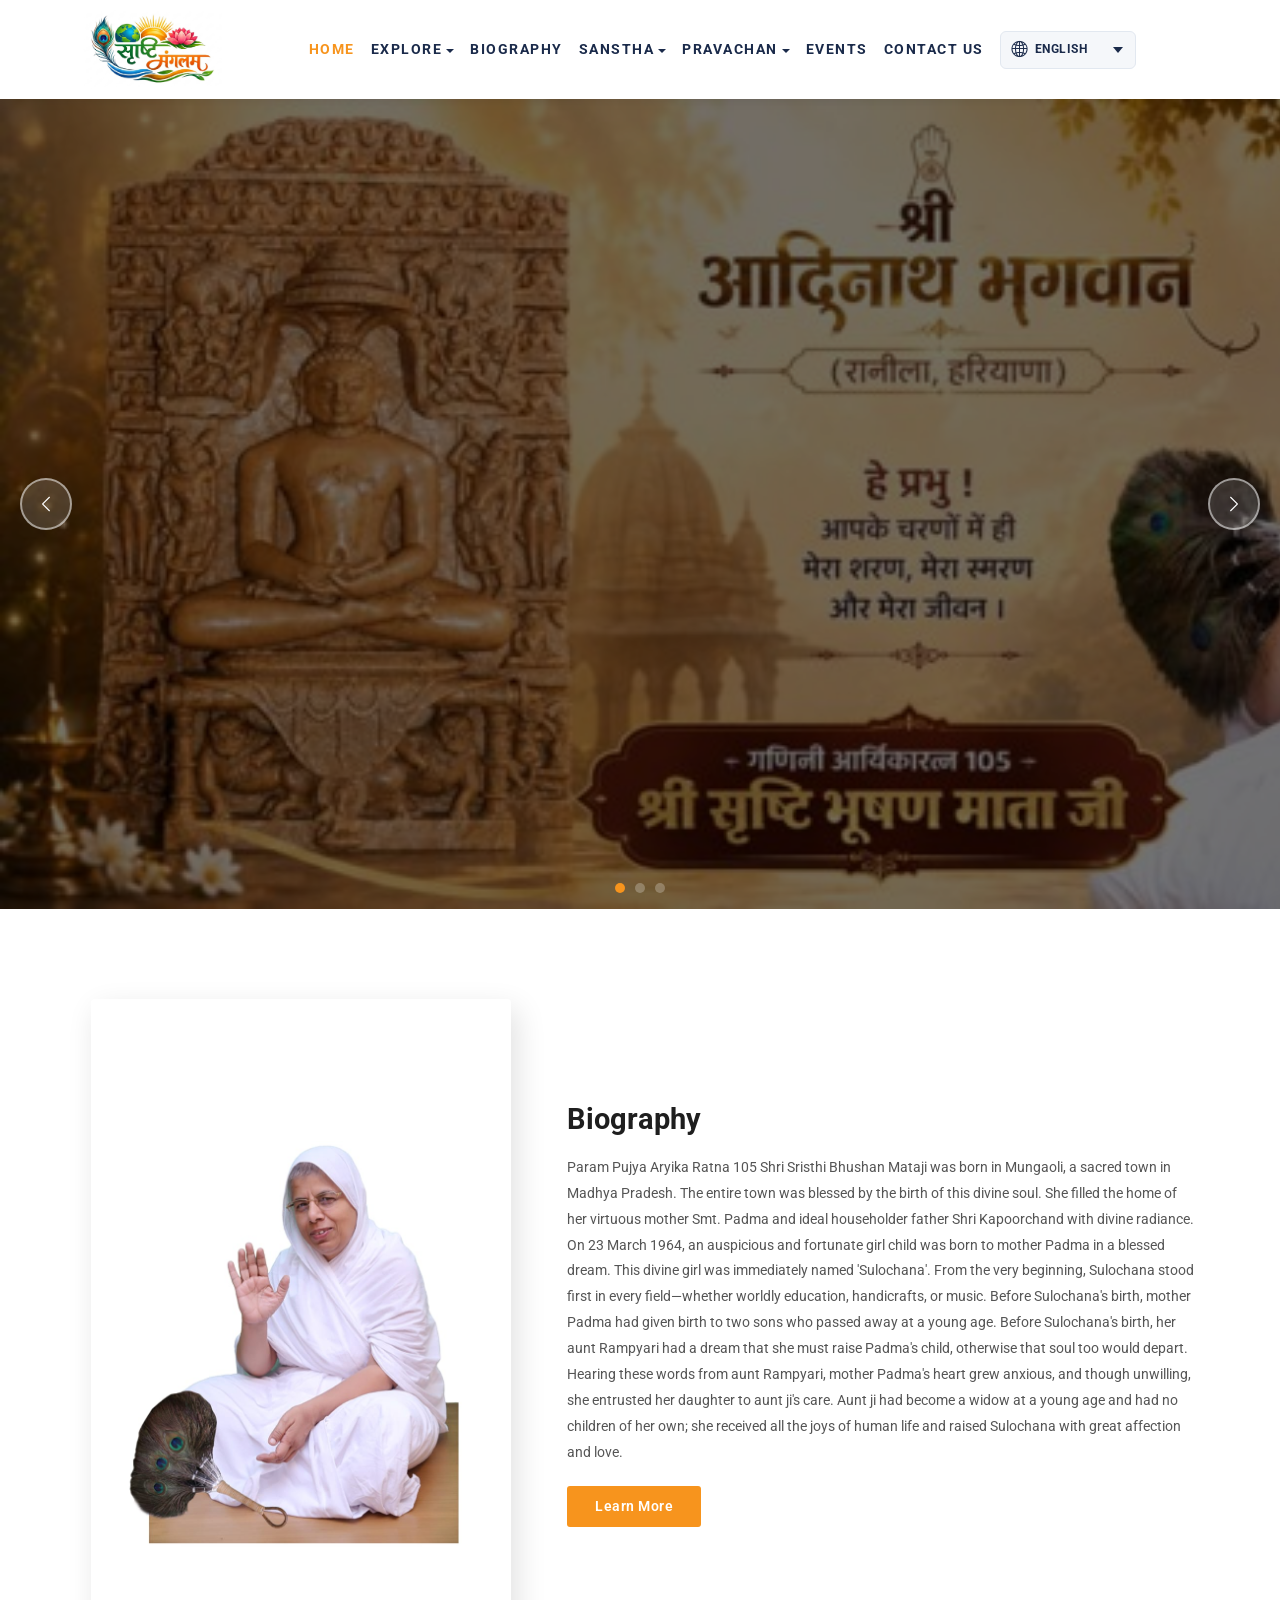
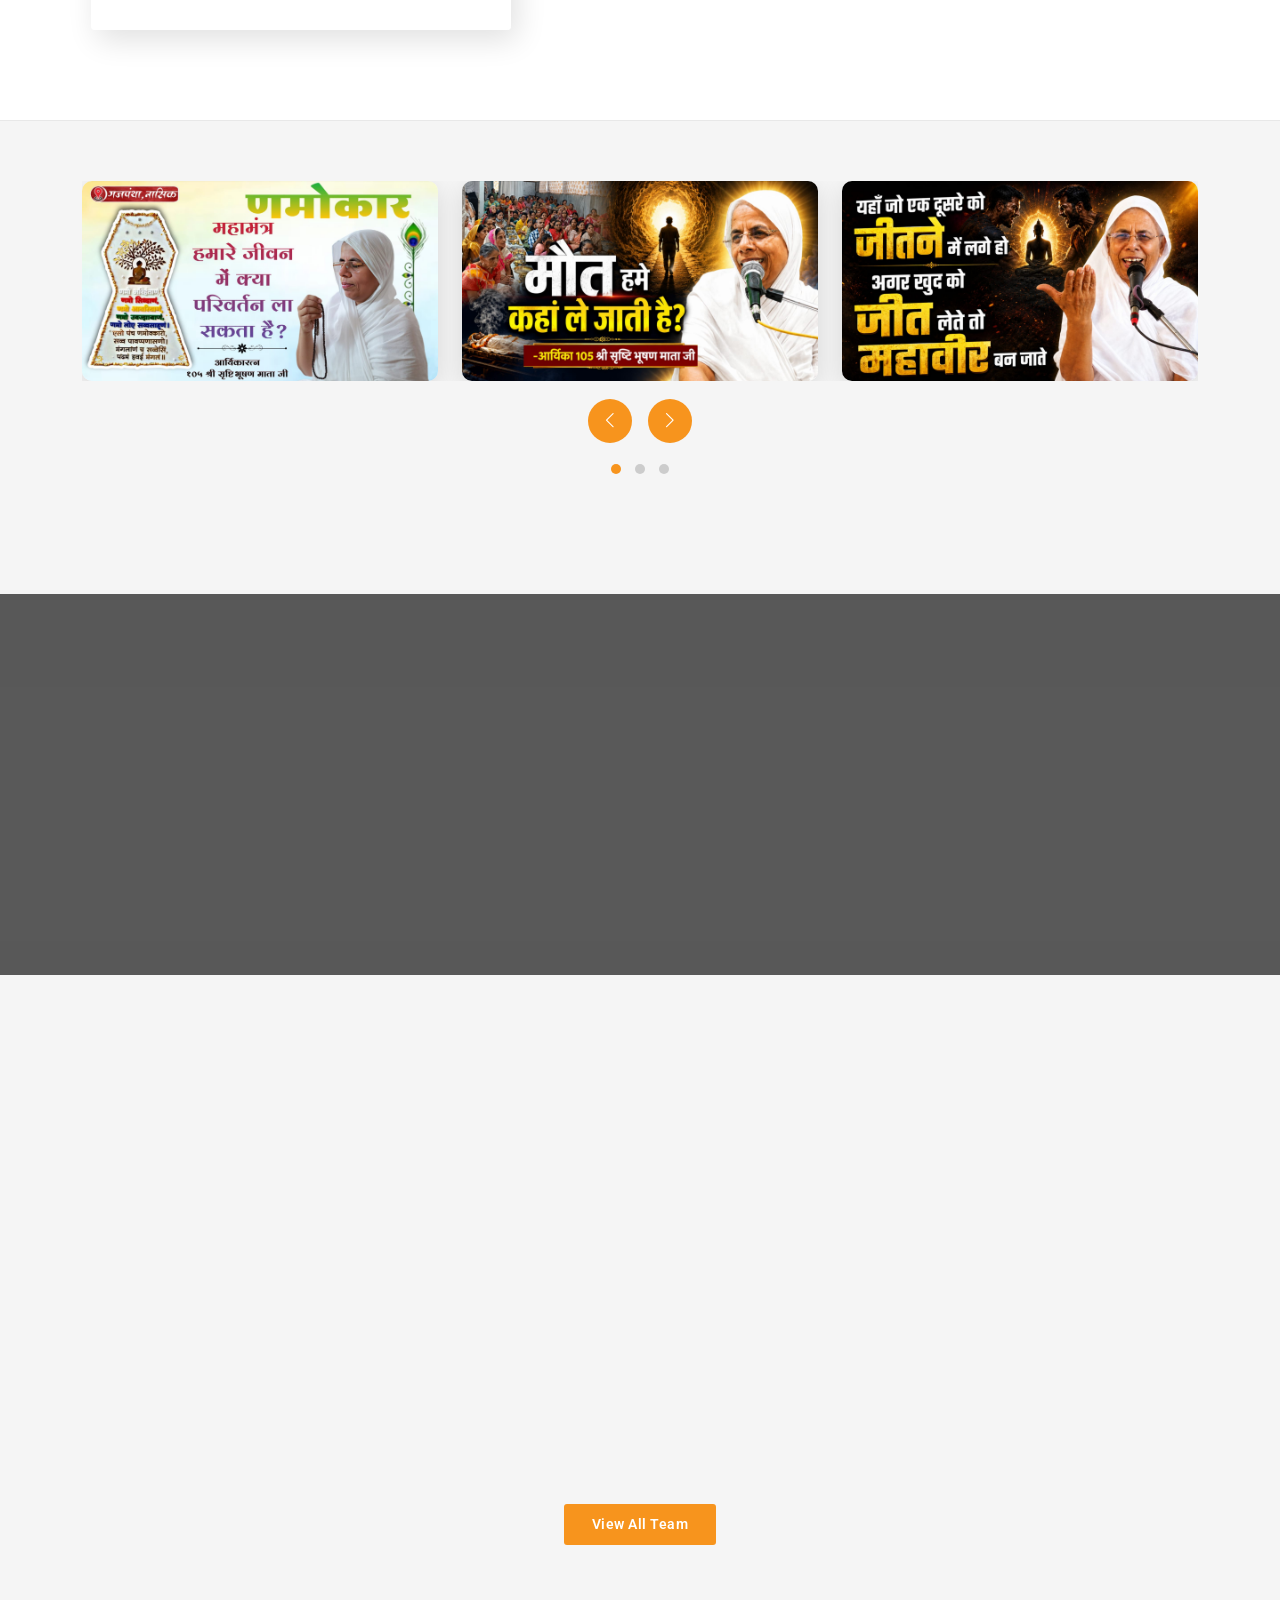
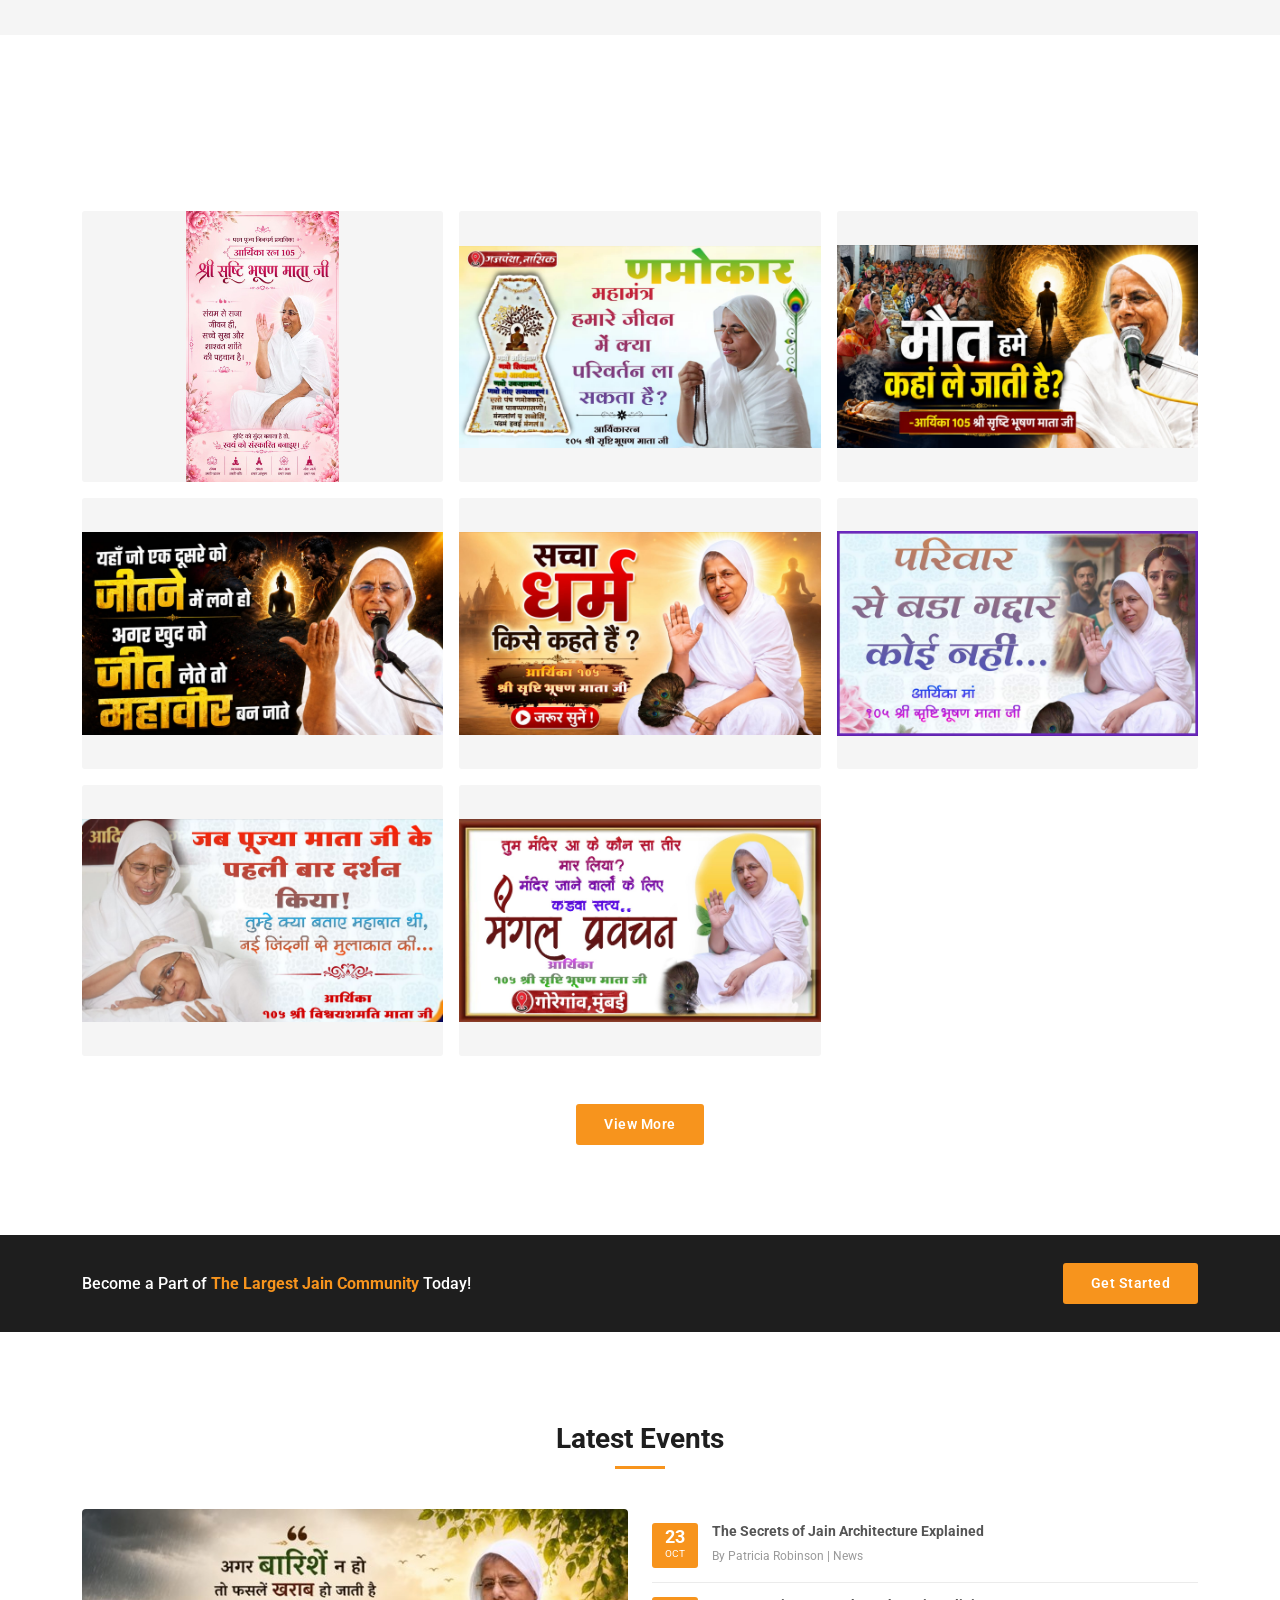
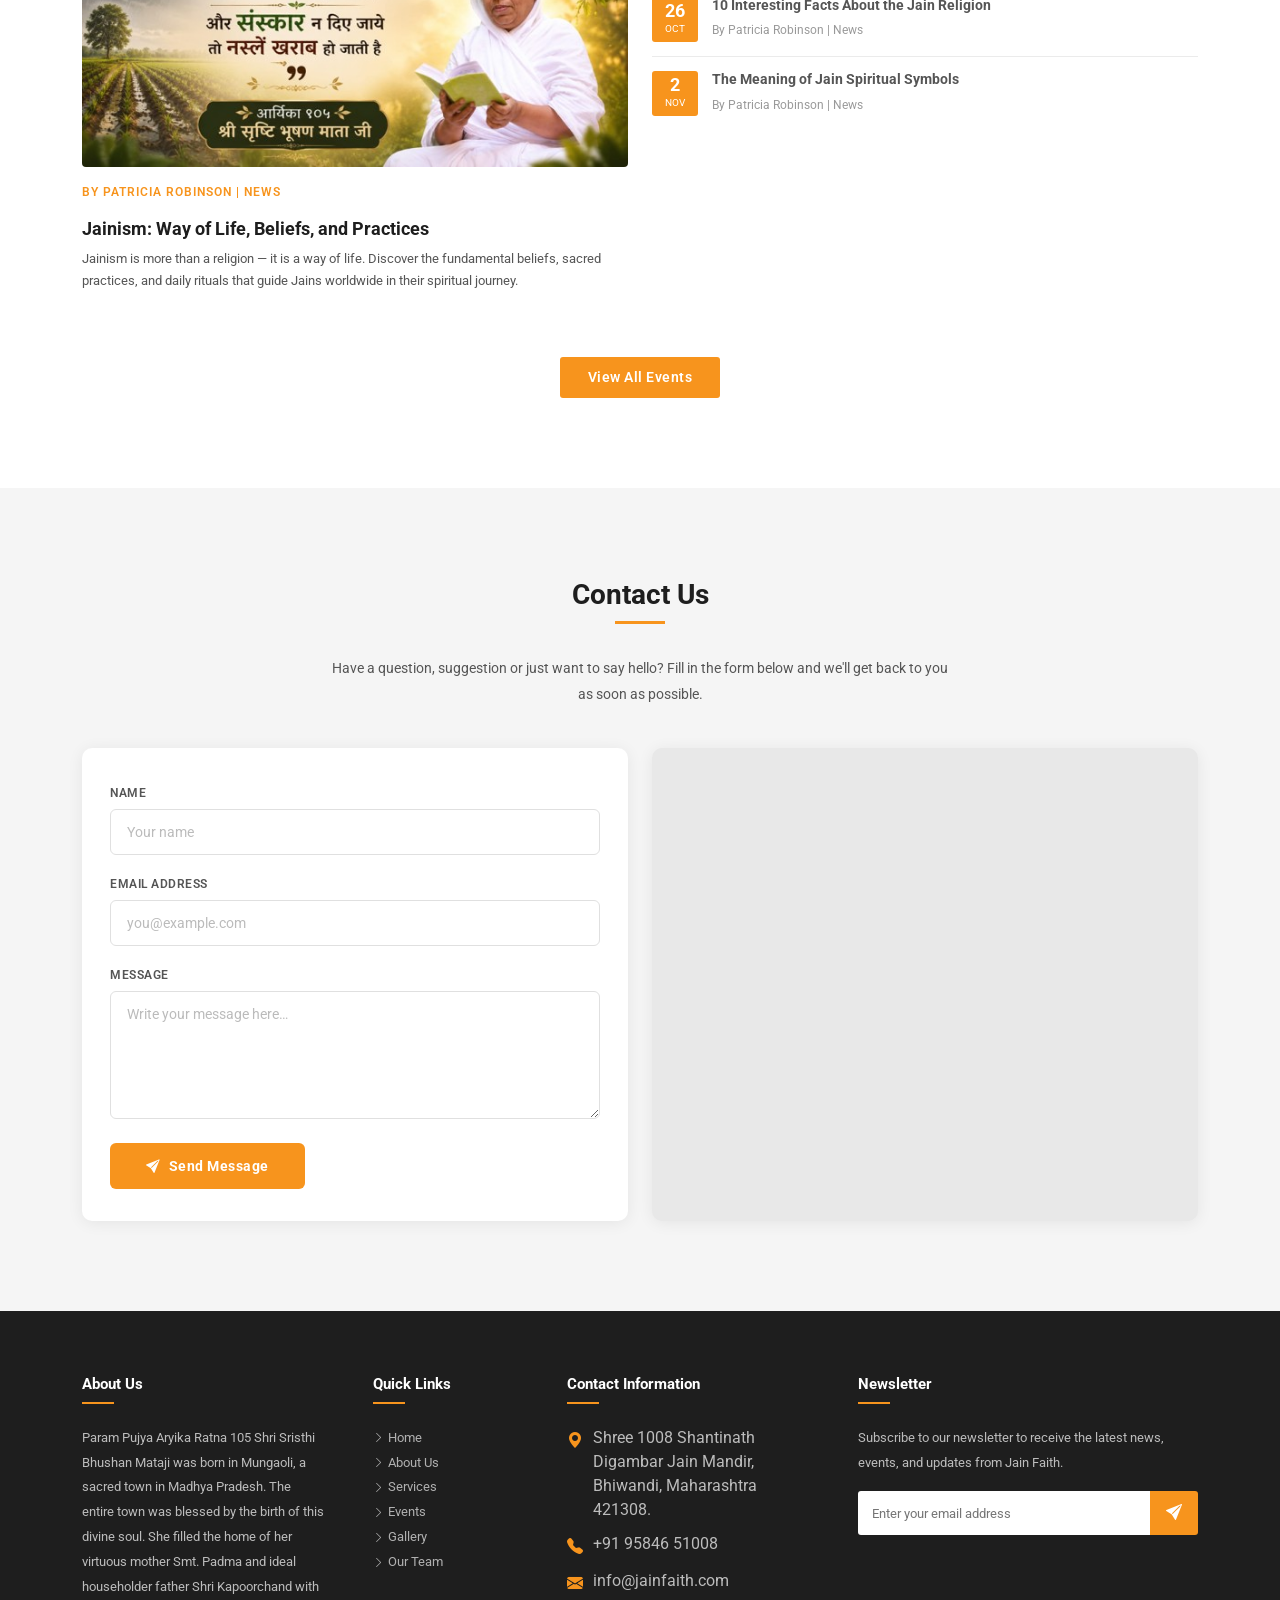
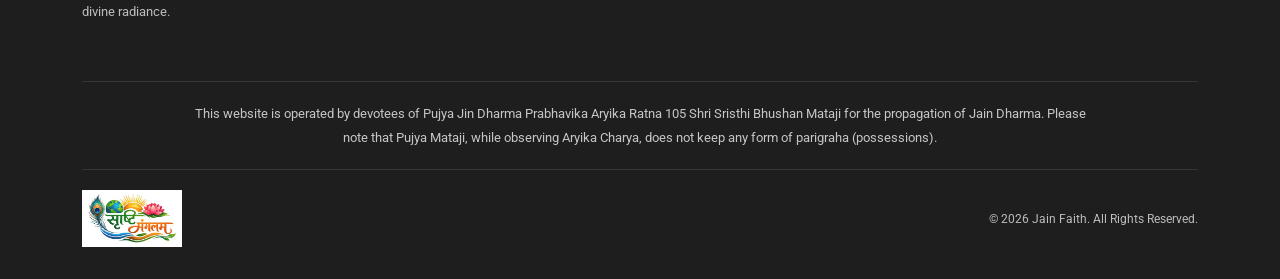
==== index.html @ cdb87679 "init repo" ====
<!DOCTYPE html>
<html lang="en">
<head>
  <meta charset="UTF-8" />
  <meta name="viewport" content="width=device-width, initial-scale=1.0" />
  <title>Srishti Bhushan Mataji</title>
  <link rel="icon" type="image/jpeg" href="assets/images/logo/logo.jpeg" />

  <!-- Bootstrap 5 -->
  <link href="https://cdn.jsdelivr.net/npm/bootstrap@5.3.3/dist/css/bootstrap.min.css" rel="stylesheet" />
  <!-- Owl Carousel -->
  <link href="https://cdnjs.cloudflare.com/ajax/libs/OwlCarousel2/2.3.4/assets/owl.carousel.min.css" rel="stylesheet" />
  <link href="https://cdnjs.cloudflare.com/ajax/libs/OwlCarousel2/2.3.4/assets/owl.theme.default.min.css" rel="stylesheet" />
  <!-- Bootstrap Icons -->
  <link href="https://cdn.jsdelivr.net/npm/bootstrap-icons@1.11.3/font/bootstrap-icons.min.css" rel="stylesheet" />
  <!-- Google Fonts -->
  <link rel="preconnect" href="https://fonts.googleapis.com" />
  <link rel="preconnect" href="https://fonts.gstatic.com" crossorigin />
  <link href="https://fonts.googleapis.com/css2?family=Roboto:ital,wght@0,100..900;1,100..900&display=swap" rel="stylesheet" />
  <link href="https://fonts.googleapis.com/css2?family=Noto+Sans+Devanagari:wght@400;500;600;700&display=swap" rel="stylesheet" />
  <link href="assets/css/lang-switcher.css" rel="stylesheet" />
  <link href="assets/css/sanstha-menu.css" rel="stylesheet" />
  <link href="assets/css/loader.css" rel="stylesheet" />
  <link rel="preload" as="image" href="assets/images/website_loader.jpeg" />
  <script>document.documentElement.lang=localStorage.getItem('site-lang')||'en';document.documentElement.classList.add('page-loading');</script>

  <style>
    /* ─── Root Variables ─────────────────────────────────────── */
    :root {
      --orange:  #f7941d;
      --dark:    #1e1e1e;
      --gray-bg: #f5f5f5;
      --text:    #555;
    }

    * { box-sizing: border-box; }

    body {
      font-family: 'Roboto', 'Noto Sans Devanagari', sans-serif;
      font-optical-sizing: auto;
      font-variation-settings: "wdth" 100;
      color: var(--text);
      overflow-x: hidden;
    }

    a { text-decoration: none; }

    h1,h2,h3,h4,h5 { color: var(--dark); }

    .btn-orange {
      background: var(--orange);
      color: #fff;
      border: none;
      border-radius: 3px;
      padding: 10px 28px;
      font-weight: 600;
      font-size: .875rem;
      letter-spacing: .5px;
      transition: background .25s;
    }
    .btn-orange:hover { background: #e0840f; color: #fff; }

    .section-title {
      font-size: 1.75rem;
      font-weight: 700;
      color: var(--dark);
      margin-bottom: 40px;
      position: relative;
    }
    .section-title::after {
      content: '';
      display: block;
      width: 50px;
      height: 3px;
      background: var(--orange);
      margin: 10px auto 0;
    }

    /* ─── Navbar ─────────────────────────────────────────────── */
    .navbar {
      background: #fff;
      box-shadow: 0 2px 10px rgba(0,0,0,.08);
      padding: 0;
    }

    .navbar-brand {
      display: flex;
      align-items: center;
      padding: 10px 0;
    }

    .navbar-brand img {
      width: 140px;
      height: auto;
      object-fit: contain;
    }

    .navbar-nav .nav-link {
      font-size: .85rem;
      font-weight: 700;
      color: #1a2a4a;
      padding: 28px 22px;
      letter-spacing: 1.5px;
      text-transform: uppercase;
      transition: color .2s;
    }
    .navbar-nav .nav-link:hover,
    .navbar-nav .nav-link.active { color: var(--orange); }

    /* dropdown caret — keep small */
    .navbar-nav .dropdown-toggle::after {
      vertical-align: middle;
      margin-left: 4px;
    }

    /* search icon link */
    .navbar-nav .nav-link.search-link { padding: 28px 10px; }

    .dropdown-menu {
      border: none;
      border-top: 3px solid var(--orange);
      border-radius: 0 0 4px 4px;
      box-shadow: 0 8px 24px rgba(0,0,0,.1);
      min-width: 180px;
      padding: 8px 0;
    }
    .dropdown-item {
      font-size: .78rem;
      font-weight: 600;
      letter-spacing: .8px;
      text-transform: uppercase;
      color: #1a2a4a;
      padding: 9px 20px;
      transition: color .2s, background .2s;
    }
    .dropdown-item:hover { color: var(--orange); background: #fdf6ee; }

    /* ─── Hero Carousel ──────────────────────────────────────── */
    .hero-slide {
      min-height: 90vh;
      background-size: cover;
      /* background-position: center; */
      background-repeat: no-repeat;
      position: relative;
      display: flex;
      align-items: center;
    }
    .hero-overlay {
      position: absolute;
      inset: 0;
      background: rgba(0,0,0,.55);
    }
    .hero-content {
      position: relative;
      z-index: 1;
      color: #fff;
      max-width: 620px;
    }
    .hero-content .tag {
      font-size: .78rem;
      letter-spacing: 2px;
      text-transform: uppercase;
      color: rgba(255,255,255,.75);
      margin-bottom: 12px;
    }
    .hero-content h1 {
      font-size: clamp(2.2rem, 5vw, 3.6rem);
      font-weight: 800;
      color: #fff;
      line-height: 1.15;
      margin-bottom: 20px;
    }
    .hero-content h1 span { color: var(--orange); }
    .hero-content p {
      font-size: .95rem;
      color: rgba(255,255,255,.85);
      margin-bottom: 32px;
      line-height: 1.7;
    }
    /* Prev / Next arrow styling */
    .carousel-control-prev,
    .carousel-control-next {
      width: 52px;
      height: 52px;
      background: rgba(255,255,255,.15);
      border: 2px solid rgba(255,255,255,.5);
      border-radius: 50%;
      top: 50%;
      transform: translateY(-50%);
      opacity: 1;
      transition: background .25s;
    }
    .carousel-control-prev { left: 20px; }
    .carousel-control-next { right: 20px; }
    .carousel-control-prev:hover,
    .carousel-control-next:hover { background: var(--orange); border-color: var(--orange); }
    .carousel-control-prev-icon,
    .carousel-control-next-icon { width: 18px; height: 18px; }
    /* Indicators */
    .carousel-indicators [data-bs-target] {
      width: 10px;
      height: 10px;
      border-radius: 50%;
      background: rgba(255,255,255,.5);
      border: none;
      margin: 0 5px;
      transition: background .25s;
    }
    .carousel-indicators .active { background: var(--orange); }

    /* ─── About ──────────────────────────────────────────────── */
    .about-section { padding: 90px 0; }

    .about-img-wrap {
      position: relative;
      display: inline-block;
    }
    .about-img-wrap img {
      width: 100%;
      max-width: 420px;
      border-radius: 4px;
      box-shadow: 6px 10px 30px rgba(0,0,0,.12);
    }
    .about-text h2 { font-size: 1.8rem; font-weight: 700; margin-bottom: 18px; }
    .about-text p  { font-size: .9rem; line-height: 1.8; margin-bottom: 12px; }

    /* ─── Features (icons) ───────────────────────────────────── */
    .features-section {
      background: var(--gray-bg);
      padding: 60px 0;
      border-top: 1px solid #e8e8e8;
    }
    .feature-card {
      text-align: center;
      padding: 20px;
      opacity: 0;
      transform: translateY(40px);
      transition: opacity .6s ease, transform .6s ease;
    }
    .feature-card.animate-in {
      opacity: 1;
      transform: translateY(0);
    }
    /* stagger each card via data attribute */
    .feature-card[data-delay="0"]   { transition-delay: 0s; }
    .feature-card[data-delay="1"]   { transition-delay: .2s; }
    .feature-card[data-delay="2"]   { transition-delay: .4s; }

    .feature-card .icon-wrap {
      width: 72px;
      height: 72px;
      background: var(--orange);
      border-radius: 50%;
      display: flex;
      align-items: center;
      justify-content: center;
      margin: 0 auto 18px;
      font-size: 1.7rem;
      color: #fff;
      transition: transform .3s ease, box-shadow .3s ease;
    }
    .feature-card.animate-in .icon-wrap {
      animation: iconPop .5s ease .5s both;
    }
    @keyframes iconPop {
      0%   { transform: scale(.6); }
      70%  { transform: scale(1.15); }
      100% { transform: scale(1); }
    }
    .feature-card h5 { font-size: 1rem; font-weight: 700; margin-bottom: 10px; }
    .feature-card p  { font-size: .82rem; line-height: 1.7; }

    /* ─── Features Owl Slider ────────────────────────────────── */
    .features-owl { margin-bottom: 48px; }
    .features-owl .owl-slide-img {
      border-radius: 10px;
      overflow: hidden;
      box-shadow: 0 6px 24px rgba(0,0,0,.12);
      aspect-ratio: 16 / 9;
      background: #f5f5f5;
    }
    .features-owl .owl-slide-img img {
      width: 100%;
      height: 100%;
      object-fit: contain;
      display: block;
    }
    .features-owl .owl-nav {
      margin-top: 18px;
      text-align: center;
    }
    .features-owl .owl-nav button.owl-prev,
    .features-owl .owl-nav button.owl-next {
      width: 44px;
      height: 44px;
      background: var(--orange) !important;
      color: #fff !important;
      border-radius: 50%;
      font-size: 1.1rem;
      margin: 0 8px;
      transition: background .25s, transform .25s;
    }
    .features-owl .owl-nav button.owl-prev:hover,
    .features-owl .owl-nav button.owl-next:hover {
      background: #e0840f !important;
      transform: scale(1.05);
    }
    .features-owl .owl-dots {
      margin-top: 16px;
    }
    .features-owl .owl-dots .owl-dot span {
      width: 10px;
      height: 10px;
      background: #ccc;
      transition: background .25s;
    }
    .features-owl .owl-dots .owl-dot.active span,
    .features-owl .owl-dots .owl-dot:hover span {
      background: var(--orange);
    }

    /* ─── CTA Banner ─────────────────────────────────────────── */
    .cta-banner {
      background: url('https://picsum.photos/seed/banner1/1920/800') center/cover no-repeat;
      position: relative;
      padding: 90px 0;
      text-align: center;
      color: #fff;
    }
    .cta-banner::before {
      content: '';
      position: absolute;
      inset: 0;
      background: rgba(10,10,10,.68);
    }
    .cta-banner .inner { position: relative; z-index: 1; }
    .cta-banner .sub  {
      font-size: .78rem;
      letter-spacing: 2px;
      text-transform: uppercase;
      color: rgba(255,255,255,.7);
      margin-bottom: 10px;
    }
    .cta-banner h2 {
      font-size: clamp(1.6rem, 4vw, 2.4rem);
      font-weight: 700;
      color: #fff;
      margin-bottom: 14px;
    }
    .cta-banner p {
      font-size: .9rem;
      color: rgba(255,255,255,.8);
      margin-bottom: 28px;
      max-width: 520px;
      margin-left: auto;
      margin-right: auto;
    }

    /* ─── Team ───────────────────────────────────────────────── */
    .team-section {
      background: var(--gray-bg);
      padding: 90px 0;
    }
    .team-card {
      background: #fff;
      border-radius: 4px;
      overflow: hidden;
      box-shadow: 0 2px 12px rgba(0,0,0,.07);
      transition: box-shadow .25s;
      display: flex;
      align-items: flex-start;
      padding: 20px;
      gap: 16px;
    }
    .team-card:hover { box-shadow: 0 6px 22px rgba(0,0,0,.12); }
    .team-card img {
      width: 80px;
      height: 80px;
      border-radius: 50%;
      object-fit: cover;
      flex-shrink: 0;
    }
    .team-info h6 { font-size: .95rem; font-weight: 700; margin-bottom: 4px; color: var(--orange); }
    .team-info .phone { font-size: .78rem; color: #999; margin-bottom: 8px; }
    .team-info p  { font-size: .78rem; line-height: 1.6; margin: 0; }

    /* ─── Gallery ────────────────────────────────────────────── */
    .gallery-section { padding: 90px 0; }

    .gallery-item {
      overflow: hidden;
      border-radius: 3px;
      aspect-ratio: 4 / 3;
      display: flex;
      align-items: center;
      justify-content: center;
      background: #f5f5f5;
      transition: box-shadow .3s;
    }
    .gallery-item img {
      width: 100%;
      height: 100%;
      object-fit: contain;
      display: block;
    }
    .gallery-item:hover { box-shadow: 0 8px 24px rgba(0,0,0,.14); }

    /* ─── Community Banner ───────────────────────────────────── */
    .community-banner {
      background: #1e1e1e;
      padding: 28px 0;
    }
    .community-banner p {
      color: #fff;
      font-size: 1rem;
      font-weight: 500;
      margin: 0;
    }
    .community-banner p span { color: var(--orange); font-weight: 700; }

    /* ─── Testimonials ───────────────────────────────────────── */
    .testimonials-section {
      background: var(--gray-bg);
      padding: 90px 0;
    }
    .testi-card {
      background: #fff;
      padding: 36px 30px 28px;
      border-radius: 4px;
      box-shadow: 0 2px 12px rgba(0,0,0,.06);
      position: relative;
    }
    .testi-card .quote-icon {
      font-size: 3rem;
      color: #e8e8e8;
      line-height: 1;
      margin-bottom: 12px;
    }
    .testi-card p { font-size: .88rem; line-height: 1.8; margin-bottom: 20px; font-style: italic; }
    .testi-card .stars { color: var(--orange); font-size: .9rem; margin-bottom: 14px; }
    .testi-card .author { display: flex; align-items: center; gap: 12px; }
    .testi-card .author img {
      width: 46px; height: 46px;
      border-radius: 50%; object-fit: cover;
    }
    .testi-card .author h6 { font-size: .88rem; font-weight: 700; margin: 0; }
    .testi-card .author span { font-size: .75rem; color: #999; }

    /* ─── Blog ───────────────────────────────────────────────── */
    .blog-section { padding: 90px 0; }

    /* ─── Home Contact ───────────────────────────────────────── */
    .home-contact-section {
      padding: 90px 0;
      background: var(--gray-bg);
    }
    .home-contact-sub {
      max-width: 620px;
      margin: -8px auto 40px;
      font-size: .9rem;
      line-height: 1.8;
      color: var(--text);
      text-align: center;
    }
    .home-contact-form-wrap {
      background: #fff;
      border-radius: 10px;
      padding: 32px 28px;
      box-shadow: 0 2px 16px rgba(0,0,0,.07);
      height: 100%;
    }
    .home-contact-form-wrap .form-label {
      font-size: .78rem;
      font-weight: 600;
      letter-spacing: .5px;
      text-transform: uppercase;
      color: var(--navy);
      margin-bottom: 6px;
    }
    .home-contact-form-wrap .form-control {
      border: 1px solid #e0e0e0;
      border-radius: 6px;
      padding: 12px 16px;
      font-size: .85rem;
      font-family: 'Roboto', 'Noto Sans Devanagari', sans-serif;
      color: var(--dark);
      transition: border-color .2s, box-shadow .2s;
    }
    .home-contact-form-wrap .form-control:focus {
      border-color: var(--orange);
      box-shadow: 0 0 0 3px rgba(247,148,29,.15);
      outline: none;
    }
    .home-contact-form-wrap .form-control::placeholder { color: #bbb; }
    .home-contact-form-wrap .btn-submit {
      background: var(--orange);
      color: #fff;
      border: none;
      border-radius: 6px;
      padding: 13px 36px;
      font-size: .85rem;
      font-weight: 700;
      letter-spacing: .5px;
      transition: background .2s;
    }
    .home-contact-form-wrap .btn-submit:hover { background: #e0840f; color: #fff; }
    .home-contact-success {
      display: none;
      margin-top: 16px;
      padding: 12px 16px;
      background: #edf7ed;
      border: 1px solid #c8e6c9;
      border-radius: 6px;
      font-size: .84rem;
      color: #2e7d32;
    }
    .home-contact-map {
      border-radius: 10px;
      overflow: hidden;
      box-shadow: 0 2px 16px rgba(0,0,0,.07);
      height: 100%;
      min-height: 420px;
      background: #e8e8e8;
    }
    .home-contact-map iframe {
      width: 100%;
      height: 100%;
      min-height: 420px;
      border: 0;
      display: block;
    }
    @media (max-width: 991px) {
      .home-contact-map { min-height: 320px; }
      .home-contact-map iframe { min-height: 320px; }
    }

    .blog-featured img {
      width: 100%;
      border-radius: 4px;
      /* aspect-ratio: 4/3; */
      object-fit: cover;
      margin-bottom: 16px;
    }
    .blog-featured .cat {
      font-size: .72rem;
      color: var(--orange);
      text-transform: uppercase;
      letter-spacing: 1px;
      font-weight: 600;
    }
    .blog-featured h4 { font-size: 1.1rem; font-weight: 700; margin: 8px 0; }
    .blog-featured p  { font-size: .82rem; line-height: 1.7; }

    .blog-mini {
      display: flex;
      gap: 14px;
      align-items: flex-start;
      padding: 14px 0;
      border-bottom: 1px solid #ebebeb;
    }
    .blog-mini:last-child { border-bottom: none; }
    .blog-mini .date-box {
      background: var(--orange);
      color: #fff;
      text-align: center;
      padding: 6px 12px;
      border-radius: 3px;
      flex-shrink: 0;
      min-width: 46px;
    }
    .blog-mini .date-box .day  { font-size: 1.1rem; font-weight: 700; line-height: 1; }
    .blog-mini .date-box .mon  { font-size: .65rem; text-transform: uppercase; }
    .blog-mini .blog-text h6   { font-size: .85rem; font-weight: 700; margin-bottom: 4px; }
    .blog-mini .blog-text span { font-size: .72rem; color: #999; }

    /* ─── Footer ─────────────────────────────────────────────── */
    .footer {
      background: #1e1e1e;
      color: rgba(255,255,255,.7);
      padding: 64px 0 32px;
    }
    .footer h5 {
      color: #fff;
      font-size: .95rem;
      font-weight: 700;
      margin-bottom: 22px;
      position: relative;
      padding-bottom: 10px;
    }
    .footer h5::after {
      content: '';
      position: absolute;
      left: 0; bottom: 0;
      width: 32px; height: 2px;
      background: var(--orange);
    }
    .footer p, .footer li { font-size: .82rem; line-height: 1.9; }
    .footer ul { list-style: none; padding: 0; margin: 0; }
    .footer ul li a {
      color: rgba(255,255,255,.65);
      font-size: .82rem;
      transition: color .2s;
    }
    .footer ul li a:hover { color: var(--orange); }
    .footer .contact-item { display: flex; gap: 10px; align-items: flex-start; margin-bottom: 10px; }
    .footer .contact-item i { color: var(--orange); margin-top: 3px; flex-shrink: 0; }

    .newsletter-form { display: flex; margin-top: 14px; }
    .newsletter-form input {
      flex: 1;
      padding: 10px 14px;
      border: none;
      border-radius: 3px 0 0 3px;
      font-size: .82rem;
      outline: none;
    }
    .newsletter-form button {
      background: var(--orange);
      color: #fff;
      border: none;
      padding: 10px 16px;
      border-radius: 0 3px 3px 0;
      cursor: pointer;
      transition: background .2s;
    }
    .newsletter-form button:hover { background: #e0840f; }

    .footer-disclaimer {
      border-top: 1px solid rgba(255,255,255,.1);
      margin-top: 40px;
      padding-top: 20px;
      text-align: center;
    }
    .footer-disclaimer p {
      margin: 0 auto;
      font-size: .82rem;
      line-height: 1.8;
      color: rgba(255,255,255,.75);
      max-width: 900px;
    }
    .footer-bottom {
      border-top: 1px solid rgba(255,255,255,.1);
      margin-top: 20px;
      padding-top: 20px;
      display: flex;
      align-items: center;
      justify-content: space-between;
      flex-wrap: wrap;
      gap: 12px;
    }
    .footer-bottom p { margin: 0; font-size: .78rem; }
    .footer-logo {
      display: flex;
      align-items: center;
      gap: 8px;
      color: #fff;
      font-weight: 700;
      font-size: 1rem;
    }
    .footer-logo img {
      width: 100px;
      height: auto;
      object-fit: contain;
      mix-blend-mode: lighten;
    }

    /* ─── Scroll Animations ──────────────────────────────────── */
    .anim-fade-up {
      opacity: 0;
      transform: translateY(50px);
      transition: opacity .65s ease, transform .65s ease;
    }
    .anim-fade-left {
      opacity: 0;
      transform: translateX(-50px);
      transition: opacity .65s ease, transform .65s ease;
    }
    .anim-fade-right {
      opacity: 0;
      transform: translateX(50px);
      transition: opacity .65s ease, transform .65s ease;
    }
    .anim-zoom {
      opacity: 0;
      transform: scale(.85);
      transition: opacity .6s ease, transform .6s ease;
    }
    .anim-fade-up.animate-in,
    .anim-fade-left.animate-in,
    .anim-fade-right.animate-in,
    .anim-zoom.animate-in {
      opacity: 1;
      transform: none;
    }
    [data-delay="1"] { transition-delay: .12s !important; }
    [data-delay="2"] { transition-delay: .24s !important; }
    [data-delay="3"] { transition-delay: .36s !important; }
    [data-delay="4"] { transition-delay: .48s !important; }
    [data-delay="5"] { transition-delay: .60s !important; }

    /* ─── Responsive tweaks ──────────────────────────────────── */
    @media (max-width: 768px) {
      .hero { min-height: 70vh; }
      .about-img-wrap img { max-width: 100%; margin-bottom: 30px; }
    }
  </style>
</head>
<body data-i18n-title="title.home">

<div id="page-loader" class="page-loader">
  <img src="assets/images/website_loader.png" alt="Loading" fetchpriority="high" decoding="async" />
</div>
<script src="assets/js/loader.js"></script>

<!-- ═══════════════════════════════ NAVBAR ═══════════════════════════════ -->
<nav class="navbar navbar-expand-lg sticky-top">
  <div class="container">
    <a class="navbar-brand" href="index.html">
      <img src="assets/images/logo/logo.jpeg" alt="Jain Faith Logo" />
    </a>
    <button class="navbar-toggler" type="button" data-bs-toggle="collapse" data-bs-target="#navMenu">
      <span class="navbar-toggler-icon"></span>
    </button>
    <div class="collapse navbar-collapse" id="navMenu">
      <ul class="navbar-nav mx-auto mb-2 mb-lg-0">

        <li class="nav-item">
          <a class="nav-link active" href="index.html" data-i18n="nav.home">Home</a>
        </li>

        <li class="nav-item dropdown">
          <a class="nav-link dropdown-toggle" href="#" data-bs-toggle="dropdown" data-i18n="nav.explore">Explore</a>
          <ul class="dropdown-menu">
            <li hidden><a class="dropdown-item" href="#" data-i18n="nav.sangh">Sangh</a></li>
            <li><a class="dropdown-item" href="chaturmas.html" data-i18n="nav.chaturmas">Chaturmas</a></li>
            <li hidden><a class="dropdown-item" href="#" data-i18n="nav.granth">Granth</a></li>
          </ul>
        </li>

        <li class="nav-item">
          <a class="nav-link" href="about.html" data-i18n="nav.biography">Biography</a>
        </li>

        <li class="nav-item dropdown">
          <a class="nav-link dropdown-toggle" href="#" data-bs-toggle="dropdown" aria-expanded="false" data-i18n="nav.sanstha">Sanstha</a>
          <ul class="dropdown-menu sanstha-menu">
            <li><a class="dropdown-item" href="sristhi-mangalam-foundation.html" data-i18n="svc.madhuban.title">Sristhi Mangalam Foundation, Shikhar Ji Madhuban</a></li>
            <li><a class="dropdown-item" href="sristhi-mangalam-seva-samiti.html" data-i18n="svc.seva.title">Sristhi Mangalam Seva Samiti (Reg.)</a></li>
            <li><a class="dropdown-item" href="adinath-sristhi-dharma-prabhavana-samiti.html" data-i18n="svc.adinath.title">Shri Adinath Sristhi Dharma Prabhavana Samiti, Sammed Shikhar Ji</a></li>
            <li><a class="dropdown-item" href="sristhi-mangalam-samiti-mahavir-ji.html" data-i18n="svc.mahavir.title">Sristhi Mangalam Samiti, Shri Mahavir Ji</a></li>
            <li><a class="dropdown-item" href="aadi-sristhi-cancer-trust.html" data-i18n="svc.cancer.title">Aadi Sristhi Cancer Trust</a></li>
            <li><a class="dropdown-item" href="nijashray.html" data-i18n="svc.nijashray.title">Nijashray</a></li>
          </ul>
        </li>

        <li class="nav-item dropdown">
          <a class="nav-link dropdown-toggle" href="#" data-bs-toggle="dropdown" data-i18n="nav.pravachan">Pravachan</a>
          <ul class="dropdown-menu">
            <li><a class="dropdown-item" href="pravachan.html?tab=video" data-i18n="nav.video">Video</a></li>
            <li><a class="dropdown-item" href="pravachan.html?tab=shorts" data-i18n="nav.shorts">Shorts</a></li>
          </ul>
        </li>

        <li class="nav-item">
          <a class="nav-link" href="events.html" data-i18n="nav.events">Events</a>
        </li>

        <li class="nav-item">
          <a class="nav-link" href="#contact" data-i18n="nav.contact">Contact Us</a>
        </li>

        <li class="nav-item lang-switcher">
          <div class="lang-select-wrap">
            <i class="bi bi-globe2" aria-hidden="true"></i>
            <select id="langSelect" class="lang-select" aria-label="Select language">
              <option value="en">English</option>
              <option value="hi">हिंदी</option>
            </select>
          </div>
        </li>

      </ul>
    </div>
  </div>
</nav>

<!-- ════════════════════════════════ HERO ════════════════════════════════ -->
<!-- ════════════════════════════════ HERO CAROUSEL ════════════════════════════════ -->
<div id="heroCarousel" class="carousel slide" data-bs-ride="carousel">

  <!-- Slides -->
  <div class="carousel-inner">

    <!-- Slide 1 -->
    <div class="carousel-item active">
      <div class="hero-slide" style="background-image: url('assets/images/slide_img/slide1.jpg');">
        <div class="hero-overlay"></div>
        <div class="container h-100 d-flex align-items-center">
          <div class="hero-content">
            <!-- <p class="tag">Welcome to Jain Faith</p>
            <h1>#1 Jainism <span>Website</span></h1>
            <p>We're the best and most leading online resource for all Jainism information, helping you both in-depth and discover all knowledge about Jain dharma and sacred Jain rituals.</p>
            <a href="#about" class="btn btn-orange">Learn More</a> -->
          </div>
        </div>
      </div>
    </div>

    <!-- Slide 2 -->
    <div class="carousel-item">
      <div class="hero-slide" style="background-image: url('assets/images/slide_img/slide2.jpg');">
        <div class="hero-overlay"></div>
        <div class="container h-100 d-flex align-items-center">
          <div class="hero-content">
            <!-- <p class="tag">Explore Our Community</p>
            <h1>Helping You <span>Achieve Harmony</span></h1>
            <p>Join thousands of members from around the world who have found peace, knowledge and community through our Jain Faith platform and resources.</p>
            <a href="sanstha.html#services" class="btn btn-orange">Our Services</a> -->
          </div>
        </div>
      </div>
    </div>

    <!-- Slide 3 -->
    <div class="carousel-item">
      <div class="hero-slide" style="background-image: url('assets/images/slide_img/slide3.jpg');">
        <div class="hero-overlay"></div>
        <div class="container h-100 d-flex align-items-center">
          <div class="hero-content">
            <!-- <p class="tag">Grow Your Spiritual Journey</p>
            <h1>Discover the <span>Path of Dharma</span></h1>
            <p>Explore ancient wisdom, sacred traditions and timeless teachings that have guided generations of Jains towards a life of purpose, devotion and inner peace.</p>
            <a href="#about" class="btn btn-orange">Join Now</a> -->
          </div>
        </div>
      </div>
    </div>

  </div>

  <!-- Prev / Next Controls -->
  <button class="carousel-control-prev" type="button" data-bs-target="#heroCarousel" data-bs-slide="prev">
    <span class="carousel-control-prev-icon"></span>
  </button>
  <button class="carousel-control-next" type="button" data-bs-target="#heroCarousel" data-bs-slide="next">
    <span class="carousel-control-next-icon"></span>
  </button>

  <!-- Indicators -->
  <div class="carousel-indicators">
    <button type="button" data-bs-target="#heroCarousel" data-bs-slide-to="0" class="active"></button>
    <button type="button" data-bs-target="#heroCarousel" data-bs-slide-to="1"></button>
    <button type="button" data-bs-target="#heroCarousel" data-bs-slide-to="2"></button>
  </div>

</div>

<!-- ══════════════════════════════ ABOUT ══════════════════════════════════ -->
<section class="about-section" id="about">
  <div class="container">
    <div class="row align-items-center g-5">
      <div class="col-lg-5 text-center">
        <div class="about-img-wrap">
          <img
            src="assets/images/slide_img/sristhi.jpeg"
            alt="Sristhi"
          />
        </div>
      </div>
      <div class="col-lg-7 about-text">
        <h2 data-i18n="about.heading">Biography</h2>
        <p data-i18n="about.textShort">परम पूज्य आर्यिका रत्न 105 श्री सृष्टी भूषण माताजी का जन्म मध्य प्रदेश की पावन धरा पर बसने वाले मुंगावली में हुआ।</p>
        <a href="about.html" class="btn btn-orange mt-2" data-i18n="btn.learnMore">Learn More</a>
      </div>
    </div>
  </div>
</section>

<!-- ══════════════════════════════ FEATURES ═══════════════════════════════ -->
<section class="features-section">
  <div class="container">

    <div class="owl-carousel owl-theme features-owl">
      <div class="item">
        <div class="owl-slide-img">
          <img src="assets/images/owl slider/WhatsApp Image 2026-06-13 at 11.52.51 PM (1).jpeg" alt="Gallery image 1" />
        </div>
      </div>
      <div class="item">
        <div class="owl-slide-img">
          <img src="assets/images/owl slider/WhatsApp Image 2026-06-13 at 11.52.51 PM (2).jpeg" alt="Gallery image 2" />
        </div>
      </div>
      <div class="item">
        <div class="owl-slide-img">
          <img src="assets/images/owl slider/WhatsApp Image 2026-06-13 at 11.52.51 PM.jpeg" alt="Gallery image 3" />
        </div>
      </div>
      <div class="item">
        <div class="owl-slide-img">
          <img src="assets/images/owl slider/WhatsApp Image 2026-06-13 at 11.52.52 PM (1).jpeg" alt="Gallery image 4" />
        </div>
      </div>
      <div class="item">
        <div class="owl-slide-img">
          <img src="assets/images/owl slider/WhatsApp Image 2026-06-13 at 11.52.52 PM (2).jpeg" alt="Gallery image 5" />
        </div>
      </div>
      <div class="item">
        <div class="owl-slide-img">
          <img src="assets/images/owl slider/WhatsApp Image 2026-06-13 at 11.52.52 PM.jpeg" alt="Gallery image 6" />
        </div>
      </div>
      <div class="item">
        <div class="owl-slide-img">
          <img src="assets/images/owl slider/WhatsApp Image 2026-06-13 at 11.52.53 PM.jpeg" alt="Gallery image 7" />
        </div>
      </div>
    </div>

    <!-- <div class="row g-4">
      <div class="col-md-4">
        <div class="feature-card" data-delay="0">
          <div class="icon-wrap"><i class="bi bi-book-half"></i></div>
          <h5 data-i18n="feat.education">Education</h5>
          <p data-i18n="feat.educationText">
            Jain Faith's goal is to educate people about Jainism, giving a
            higher understanding of Jain ways and traditions through authentic
            resources and community events.
          </p>
        </div>
      </div>
      <div class="col-md-4">
        <div class="feature-card" data-delay="1">
          <div class="icon-wrap"><i class="bi bi-shield-check"></i></div>
          <h5 data-i18n="feat.policy">Policy</h5>
          <p data-i18n="feat.policyText">
            We are committed to all our readers and members to ensure that they
            are safe and being provided with proper content through our strict
            editorial policy for all articles.
          </p>
        </div>
      </div>
      <div class="col-md-4">
        <div class="feature-card" data-delay="2">
          <div class="icon-wrap"><i class="bi bi-people-fill"></i></div>
          <h5 data-i18n="feat.community">Community</h5>
          <p data-i18n="feat.communityText">
            Jain Faith is proud to hold a strong Jain community of individuals
            and families across the globe who share a common commitment to
            Jainism and its traditions.
          </p>
        </div>
      </div>
    </div> -->
  </div>
</section>

<!-- ════════════════════════════ CTA BANNER ══════════════════════════════ -->
<section class="cta-banner">
  <div class="inner container anim-fade-up">
    <p class="sub" data-i18n="cta.sub">The Only Way to Jain</p>
    <h2 data-i18n="cta.heading">Helping You Achieve Harmony</h2>
    <p data-i18n="cta.text">
      Our website works to provide you with the very best information and resources to
      help you on your journey to achieving harmony and inner peace through Jainism.
    </p>
    <a href="#" class="btn btn-orange" data-i18n="btn.joinNow">Join Now</a>
  </div>
</section>

<!-- ══════════════════════════════ TEAM ═══════════════════════════════════ -->
<section class="team-section" id="team">
  <div class="container">
    <h2 class="section-title text-center anim-fade-up" data-i18n="team.title">Our Team</h2>
    <div class="row g-4">
      <!-- Member 1 -->
      <div class="col-md-6">
        <div class="team-card anim-fade-left" data-delay="0">
          <img src="https://picsum.photos/seed/team1/80/80" alt="Jake Mason" />
          <div class="team-info">
            <h6 data-i18n="team.m1.name">Sharaddha Jain</h6>
            <p class="phone"><i class="bi bi-telephone-fill me-1" style="color:var(--orange)"></i><span data-i18n="team.m1.phone">+91 95846 51008</span></p>
            <p data-i18n="team.m1.text">Sharaddha is our chief editor and head of community management. She brings years of experience in Jain philosophy and digital media management.</p>
          </div>
        </div>
      </div>
      <!-- Member 2 -->
      <div class="col-md-6">
        <div class="team-card anim-fade-right" data-delay="1">
          <img src="https://picsum.photos/seed/team2/80/80" alt="Gita Morrison" />
          <div class="team-info">
            <h6 data-i18n="team.m2.name">Pavitra Modi</h6>
            <p class="phone"><i class="bi bi-telephone-fill me-1" style="color:var(--orange)"></i><span data-i18n="team.m2.phone">+91 95846 51008</span></p>
            <p data-i18n="team.m2.text">Pavitra modi is our lead content creator and researcher, focusing on traditional practices and the spiritual aspects of Jain dharma and culture.</p>
          </div>
        </div>
      </div>
      <!-- Member 3 -->
      <div class="col-md-6">
        <div class="team-card anim-fade-left" data-delay="2">
          <img src="https://picsum.photos/seed/team3/80/80" alt="Jay Robinson" />
          <div class="team-info">
            <h6 data-i18n="team.m3.name">Sarvgya Jain</h6>
            <p class="phone"><i class="bi bi-telephone-fill me-1" style="color:var(--orange)"></i><span data-i18n="team.m3.phone">+91 95846 51008</span></p>
            <p data-i18n="team.m3.text">Sarvgya jain manages our events and community outreach, helping to organise gatherings and connect Jain communities across North America.</p>
          </div>
        </div>
      </div>
      <!-- Member 4 -->
      <div class="col-md-6">
        <div class="team-card anim-fade-right" data-delay="3">
          <img src="https://picsum.photos/seed/team4/80/80" alt="Diya Patel" />
          <div class="team-info">
            <h6 data-i18n="team.m4.name">Surbhi Jain</h6>
            <p class="phone"><i class="bi bi-telephone-fill me-1" style="color:var(--orange)"></i><span data-i18n="team.m4.phone">+91 95846 51008</span></p>
            <p data-i18n="team.m4.text">Surbhi jain is our social media manager and graphic designer, bringing creative energy to all our platforms and helping grow our online presence.</p>
          </div>
        </div>
      </div>
    </div>
    <div class="text-center mt-5">
      <a href="#" class="btn btn-orange" data-i18n="btn.viewAllTeam">View All Team</a>
    </div>
  </div>
</section>

<!-- ════════════════════════════ GALLERY ══════════════════════════════════ -->
<section class="gallery-section" id="gallery">
  <div class="container">
    <h2 class="section-title text-center anim-fade-up" data-i18n="gallery.title">Our Gallery</h2>
    <div class="row g-3">
      <div class="col-6 col-md-4"><div class="gallery-item anim-zoom" data-delay="0">
        <img src="assets/images/owl slider/mataji-poster.png" alt="Shri Sristhi Bhushan Mataji" />
      </div></div>
      <div class="col-6 col-md-4"><div class="gallery-item anim-zoom" data-delay="1">
        <img src="assets/images/owl slider/WhatsApp Image 2026-06-13 at 11.52.51 PM (1).jpeg" alt="Gallery image 1" />
      </div></div>
      <div class="col-6 col-md-4"><div class="gallery-item anim-zoom" data-delay="2">
        <img src="assets/images/owl slider/WhatsApp Image 2026-06-13 at 11.52.51 PM (2).jpeg" alt="Gallery image 2" />
      </div></div>
      <div class="col-6 col-md-4"><div class="gallery-item anim-zoom" data-delay="3">
        <img src="assets/images/owl slider/WhatsApp Image 2026-06-13 at 11.52.51 PM.jpeg" alt="Gallery image 3" />
      </div></div>
      <div class="col-6 col-md-4"><div class="gallery-item anim-zoom" data-delay="4">
        <img src="assets/images/owl slider/WhatsApp Image 2026-06-13 at 11.52.52 PM (1).jpeg" alt="Gallery image 4" />
      </div></div>
      <div class="col-6 col-md-4"><div class="gallery-item anim-zoom" data-delay="5">
        <img src="assets/images/owl slider/WhatsApp Image 2026-06-13 at 11.52.52 PM (2).jpeg" alt="Gallery image 5" />
      </div></div>
      <div class="col-6 col-md-4"><div class="gallery-item anim-zoom" data-delay="0">
        <img src="assets/images/owl slider/WhatsApp Image 2026-06-13 at 11.52.52 PM.jpeg" alt="Gallery image 6" />
      </div></div>
      <div class="col-6 col-md-4"><div class="gallery-item anim-zoom" data-delay="1">
        <img src="assets/images/owl slider/WhatsApp Image 2026-06-13 at 11.52.53 PM.jpeg" alt="Gallery image 7" />
      </div></div>
    </div>
    <div class="text-center mt-5">
      <a href="#" class="btn btn-orange" data-i18n="btn.viewMore">View More</a>
    </div>
  </div>
</section>

<!-- ══════════════════════════ COMMUNITY BANNER ═══════════════════════════ -->
<div class="community-banner">
  <div class="container d-flex flex-wrap align-items-center justify-content-between gap-3">
    <p class="anim-fade-left" data-i18n-html="comm.banner">Become a Part of <span>The Largest Jain Community</span> Today!</p>
    <a href="#" class="btn btn-orange anim-fade-right" data-i18n="btn.getStarted">Get Started</a>
  </div>
</div>

<!-- ════════════════════════════ TESTIMONIALS ════════════════════════════ -->
<!-- <section class="testimonials-section hidden">
  <div class="container">
    <h2 class="section-title text-center anim-fade-up" data-i18n="testi.title">Testimonials</h2>
    <div class="row g-4">
      <div class="col-md-6">
        <div class="testi-card anim-fade-left" data-delay="0">
          <div class="quote-icon"><i class="bi bi-quote"></i></div>
          <p data-i18n="testi.1.text">
            I would like to thank you for creating such a wonderful website where one can find
            everything about Jainism. In my mind, more people should know about this religion.
            The resources here are truly excellent and help me stay connected to my heritage.
          </p>
          <div class="stars">
            <i class="bi bi-star-fill"></i><i class="bi bi-star-fill"></i>
            <i class="bi bi-star-fill"></i><i class="bi bi-star-fill"></i>
            <i class="bi bi-star-fill"></i>
          </div>
          <div class="author">
            <img src="https://picsum.photos/seed/rev1/46/46" alt="Reviewer 1" />
            <div>
              <h6>Arjun Sharma</h6>
              <span data-i18n="testi.1.role">Community Member</span>
            </div>
          </div>
        </div>
      </div>
      <div class="col-md-6">
        <div class="testi-card anim-fade-right" data-delay="1">
          <div class="quote-icon"><i class="bi bi-quote"></i></div>
          <p data-i18n="testi.2.text">
            A friend referred me to this website when I was looking for some facts about Jainism
            for my science project. Now, I am a regular visitor of the website. The content is
            accurate, well-written and very insightful for both beginners and advanced learners.
          </p>
          <div class="stars">
            <i class="bi bi-star-fill"></i><i class="bi bi-star-fill"></i>
            <i class="bi bi-star-fill"></i><i class="bi bi-star-fill"></i>
            <i class="bi bi-star-half"></i>
          </div>
          <div class="author">
            <img src="https://picsum.photos/seed/rev2/46/46" alt="Reviewer 2" />
            <div>
              <h6>Priya Nair</h6>
              <span data-i18n="testi.2.role">Regular Visitor</span>
            </div>
          </div>
        </div>
      </div>
    </div>
  </div>
</section> -->

<!-- ════════════════════════════ EVENTS ═══════════════════════════════ -->
<section class="blog-section" id="events">
  <div class="container">
    <h2 class="section-title text-center anim-fade-up" data-i18n="blog.title">Latest Events</h2>
    <div class="row g-4" id="homeEventsContainer"></div>
    <div class="text-center mt-5">
      <a href="events.html" class="btn btn-orange" data-i18n="btn.viewAllPosts">View All Events</a>
    </div>
  </div>
</section>

<!-- ════════════════════════════ CONTACT US ══════════════════════════════ -->
<section class="home-contact-section" id="contact">
  <div class="container">
    <h2 class="section-title text-center anim-fade-up" data-i18n="nav.contact">Contact Us</h2>
    <p class="home-contact-sub anim-fade-up" data-i18n="contact.formSub">Have a question, suggestion or just want to say hello? Fill in the form below and we'll get back to you as soon as possible.</p>
    <div class="row g-4 align-items-stretch">
      <div class="col-lg-6 anim-fade-left">
        <div class="home-contact-form-wrap">
          <form id="homeContactForm" novalidate>
            <div class="mb-3">
              <label class="form-label" for="homeContactName" data-i18n="contact.name">Name</label>
              <input type="text" class="form-control" id="homeContactName" data-i18n-placeholder="contact.ph.name" placeholder="Your name" required />
            </div>
            <div class="mb-3">
              <label class="form-label" for="homeContactEmail" data-i18n="contact.emailLabel">Email Address</label>
              <input type="email" class="form-control" id="homeContactEmail" data-i18n-placeholder="contact.ph.email" placeholder="you@example.com" required />
            </div>
            <div class="mb-4">
              <label class="form-label" for="homeContactMessage" data-i18n="contact.message">Message</label>
              <textarea class="form-control" id="homeContactMessage" rows="5" data-i18n-placeholder="contact.ph.message" placeholder="Write your message here…" required></textarea>
            </div>
            <button type="submit" class="btn btn-submit">
              <i class="bi bi-send-fill me-2"></i><span data-i18n="contact.btnSend">Send Message</span>
            </button>
            <div class="home-contact-success" id="homeContactSuccess">
              <i class="bi bi-check-circle-fill me-2"></i>
              <span data-i18n="contact.success">Thank you! Your message has been sent. We'll get back to you soon.</span>
            </div>
          </form>
        </div>
      </div>
      <div class="col-lg-6 anim-fade-right">
        <div class="home-contact-map">
          <iframe
            data-config-src="mapEmbedUrl"
            allowfullscreen=""
            loading="lazy"
            referrerpolicy="no-referrer-when-downgrade"
            title="Location map"
          ></iframe>
        </div>
      </div>
    </div>
  </div>
</section>

<!-- ═══════════════════════════════ FOOTER ════════════════════════════════ -->
<footer class="footer">
  <div class="container">
    <div class="row g-5">
      <!-- About -->
      <div class="col-lg-3 col-md-6">
        <h5 data-i18n="footer.aboutTitle">About Us</h5>
        <p data-i18n="footer.aboutText">Param Pujya Aryika Ratna 105 Shri Sristhi Bhushan Mataji was born in Mungaoli, a sacred town in Madhya Pradesh. The entire town was blessed by the birth of this divine soul. She filled the home of her virtuous mother Smt. Padma and ideal householder father Shri Kapoorchand with divine radiance.</p>
      </div>
      <!-- Pages -->
      <div class="col-lg-2 col-md-6">
        <h5 data-i18n="footer.quickLinks">Quick Links</h5>
        <ul>
          <li><a href="index.html"><i class="bi bi-chevron-right me-1" style="font-size:.7rem"></i><span data-i18n="footer.link.home">Home</span></a></li>
          <li><a href="about.html"><i class="bi bi-chevron-right me-1" style="font-size:.7rem"></i><span data-i18n="footer.link.about">About Us</span></a></li>
          <li><a href="sanstha.html#services"><i class="bi bi-chevron-right me-1" style="font-size:.7rem"></i><span data-i18n="footer.link.services">Sanstha</span></a></li>
          <li><a href="events.html"><i class="bi bi-chevron-right me-1" style="font-size:.7rem"></i><span data-i18n="footer.link.blog">Events</span></a></li>
          <li><a href="#gallery"><i class="bi bi-chevron-right me-1" style="font-size:.7rem"></i><span data-i18n="footer.link.gallery">Gallery</span></a></li>
          <li><a href="#team"><i class="bi bi-chevron-right me-1" style="font-size:.7rem"></i><span data-i18n="footer.link.team">Our Team</span></a></li>
        </ul>
      </div>
      <!-- Contact -->
      <div class="col-lg-3 col-md-6">
        <h5 data-i18n="footer.contactInfo">Contact Information</h5>
        <div class="contact-item">
          <i class="bi bi-geo-alt-fill"></i>
          <span data-i18n="site.address"></span>
        </div>
        <div class="contact-item">
          <i class="bi bi-telephone-fill"></i>
          <span data-config-text="phone"></span>
        </div>
        <div class="contact-item">
          <i class="bi bi-envelope-fill"></i>
          <span data-config-text="email"></span>
        </div>
      </div>
      <!-- Newsletter -->
      <div class="col-lg-4 col-md-6">
        <h5 data-i18n="footer.newsletter">Newsletter</h5>
        <p data-i18n="footer.newsletterText">Subscribe to our newsletter to receive the latest news, events, and updates from Jain Faith.</p>
        <div class="newsletter-form">
          <input type="email" data-i18n-placeholder="footer.ph.email" placeholder="Enter your email address" />
          <button type="submit"><i class="bi bi-send-fill"></i></button>
        </div>
      </div>
    </div>
    <div class="footer-disclaimer">
      <p data-i18n="footer.disclaimer">यह वेबसाइट पूज्य जिनधर्म प्रभाविका आर्यिका रत्न 105 श्री सृष्टि भूषण माता जी के भक्तों द्वारा जिन धर्म की प्रभावना हेतु चलाई जा रही है। ध्यान रहे, पूज्य माता जी आर्यिका चर्या पालन करते हुए किसी भी प्रकार के परिग्रह को अपने पास नहीं रखती हैं।</p>
    </div>
    <!-- Footer Bottom -->
    <div class="footer-bottom">
      <div class="footer-logo">
        <img src="assets/images/logo/logo.jpeg" alt="Logo" />
      </div>
      <p data-i18n="footer.copyright">&copy; 2026 Jain Faith. All Rights Reserved.</p>
    </div>
  </div>
</footer>

<!-- Bootstrap JS -->
<script src="https://code.jquery.com/jquery-3.7.1.min.js"></script>
<script src="https://cdnjs.cloudflare.com/ajax/libs/OwlCarousel2/2.3.4/owl.carousel.min.js"></script>
<script src="https://cdn.jsdelivr.net/npm/bootstrap@5.3.3/dist/js/bootstrap.bundle.min.js"></script>
<script src="assets/js/site-config.js"></script>
<script src="assets/js/translations.js"></script>
<script src="assets/js/events.js"></script>
<script src="assets/js/biography.js"></script>
<script src="assets/js/i18n.js"></script>

<script>
  const observer = new IntersectionObserver((entries) => {
    entries.forEach(entry => {
      if (entry.isIntersecting) {
        entry.target.classList.add('animate-in');
        observer.unobserve(entry.target);
      }
    });
  }, { threshold: 0.15 });

  const selectors = [
    '.feature-card',
    '.anim-fade-up',
    '.anim-fade-left',
    '.anim-fade-right',
    '.anim-zoom'
  ];

  document.querySelectorAll(selectors.join(',')).forEach(el => observer.observe(el));

  document.getElementById('homeContactForm').addEventListener('submit', function (e) {
    e.preventDefault();
    document.getElementById('homeContactSuccess').style.display = 'block';
    this.reset();
    setTimeout(function () {
      document.getElementById('homeContactSuccess').style.display = 'none';
    }, 5000);
  });

  $(function () {
    $('.features-owl').owlCarousel({
      loop: true,
      margin: 24,
      nav: true,
      dots: true,
      autoplay: true,
      autoplayTimeout: 3500,
      autoplayHoverPause: true,
      smartSpeed: 600,
      navText: [
        '<span aria-hidden="true"><i class="bi bi-chevron-left"></i></span>',
        '<span aria-hidden="true"><i class="bi bi-chevron-right"></i></span>'
      ],
      responsive: {
        0:    { items: 1 },
        576:  { items: 2 },
        992:  { items: 3 }
      }
    });
  });
</script>
</body>
</html>
---- assets/css/lang-switcher.css ----
/* Language switcher in navbar */
.lang-switcher {
  display: flex;
  align-items: center;
  padding: 18px 0 18px 8px;
}

.lang-select-wrap {
  display: flex;
  align-items: center;
  gap: 8px;
  background: #f5f7fa;
  border: 1px solid #e2e8f0;
  border-radius: 6px;
  padding: 6px 12px 6px 10px;
  transition: border-color .2s, box-shadow .2s;
}

.lang-select-wrap:hover,
.lang-select-wrap:focus-within {
  border-color: var(--orange, #f7941d);
  box-shadow: 0 0 0 3px rgba(247, 148, 29, .12);
}

.lang-select-wrap i {
  color: #1a2a4a;
  font-size: 1rem;
  flex-shrink: 0;
}

.lang-select {
  border: none;
  background: transparent;
  font-family: 'Roboto', 'Noto Sans Devanagari', sans-serif;
  font-size: .78rem;
  font-weight: 700;
  letter-spacing: .5px;
  text-transform: uppercase;
  color: #1a2a4a;
  cursor: pointer;
  padding: 2px 20px 2px 0;
  outline: none;
  appearance: none;
  background-image: url("data:image/svg+xml,%3Csvg xmlns='http://www.w3.org/2000/svg' width='10' height='6' viewBox='0 0 10 6'%3E%3Cpath fill='%231a2a4a' d='M0 0l5 6 5-6z'/%3E%3C/svg%3E");
  background-repeat: no-repeat;
  background-position: right center;
  min-width: 88px;
}

html[lang="hi"] body {
  font-family: 'Roboto', 'Noto Sans Devanagari', sans-serif;
}

@media (max-width: 991px) {
  .lang-switcher {
    padding: 12px 22px;
  }
  .lang-select-wrap {
    width: 100%;
  }
  .lang-select {
    flex: 1;
    min-width: 0;
  }
}
---- assets/css/sanstha-menu.css ----
.navbar-nav .sanstha-menu {
  width: min(28rem, calc(100vw - 2rem));
}

.navbar-nav .sanstha-menu .dropdown-item {
  white-space: normal;
  overflow-wrap: anywhere;
  text-transform: none;
  line-height: 1.6;
}

.navbar-nav .sanstha-menu .dropdown-item.active {
  background: #fdf6ee;
  color: var(--orange, #f7941d);
}

@media (max-width: 991px) {
  .navbar-nav .sanstha-menu { width: 100%; }
}
---- assets/css/loader.css ----
html.page-loading body {
  overflow: hidden;
  height: 100vh;
}

html.page-loading body > *:not(#page-loader) {
  visibility: hidden;
  opacity: 0;
  pointer-events: none;
}

html.page-ready body {
  overflow: auto;
  height: auto;
}

html.page-ready body > *:not(#page-loader) {
  visibility: visible;
  opacity: 1;
  transition: opacity 0.5s ease 0.15s;
}

.page-loader {
  position: fixed;
  inset: 0;
  z-index: 99999;
  display: flex;
  align-items: center;
  justify-content: center;
  background: #fff;
  transition: opacity 0.55s ease, visibility 0.55s ease;
}

.page-loader.loader-hidden {
  opacity: 0;
  visibility: hidden;
  pointer-events: none;
}

.page-loader img {
  width: 100vw;
  height: 100vh;
  object-fit: cover;
  display: block;
  animation: loaderZoomIn 0.8s ease-out both;
}

@keyframes loaderZoomIn {
  from {
    opacity: 0;
    transform: scale(0.6);
  }
  to {
    opacity: 1;
    transform: scale(1);
  }
}

@media (prefers-reduced-motion: reduce) {
  .page-loader img {
    animation: none;
  }
}
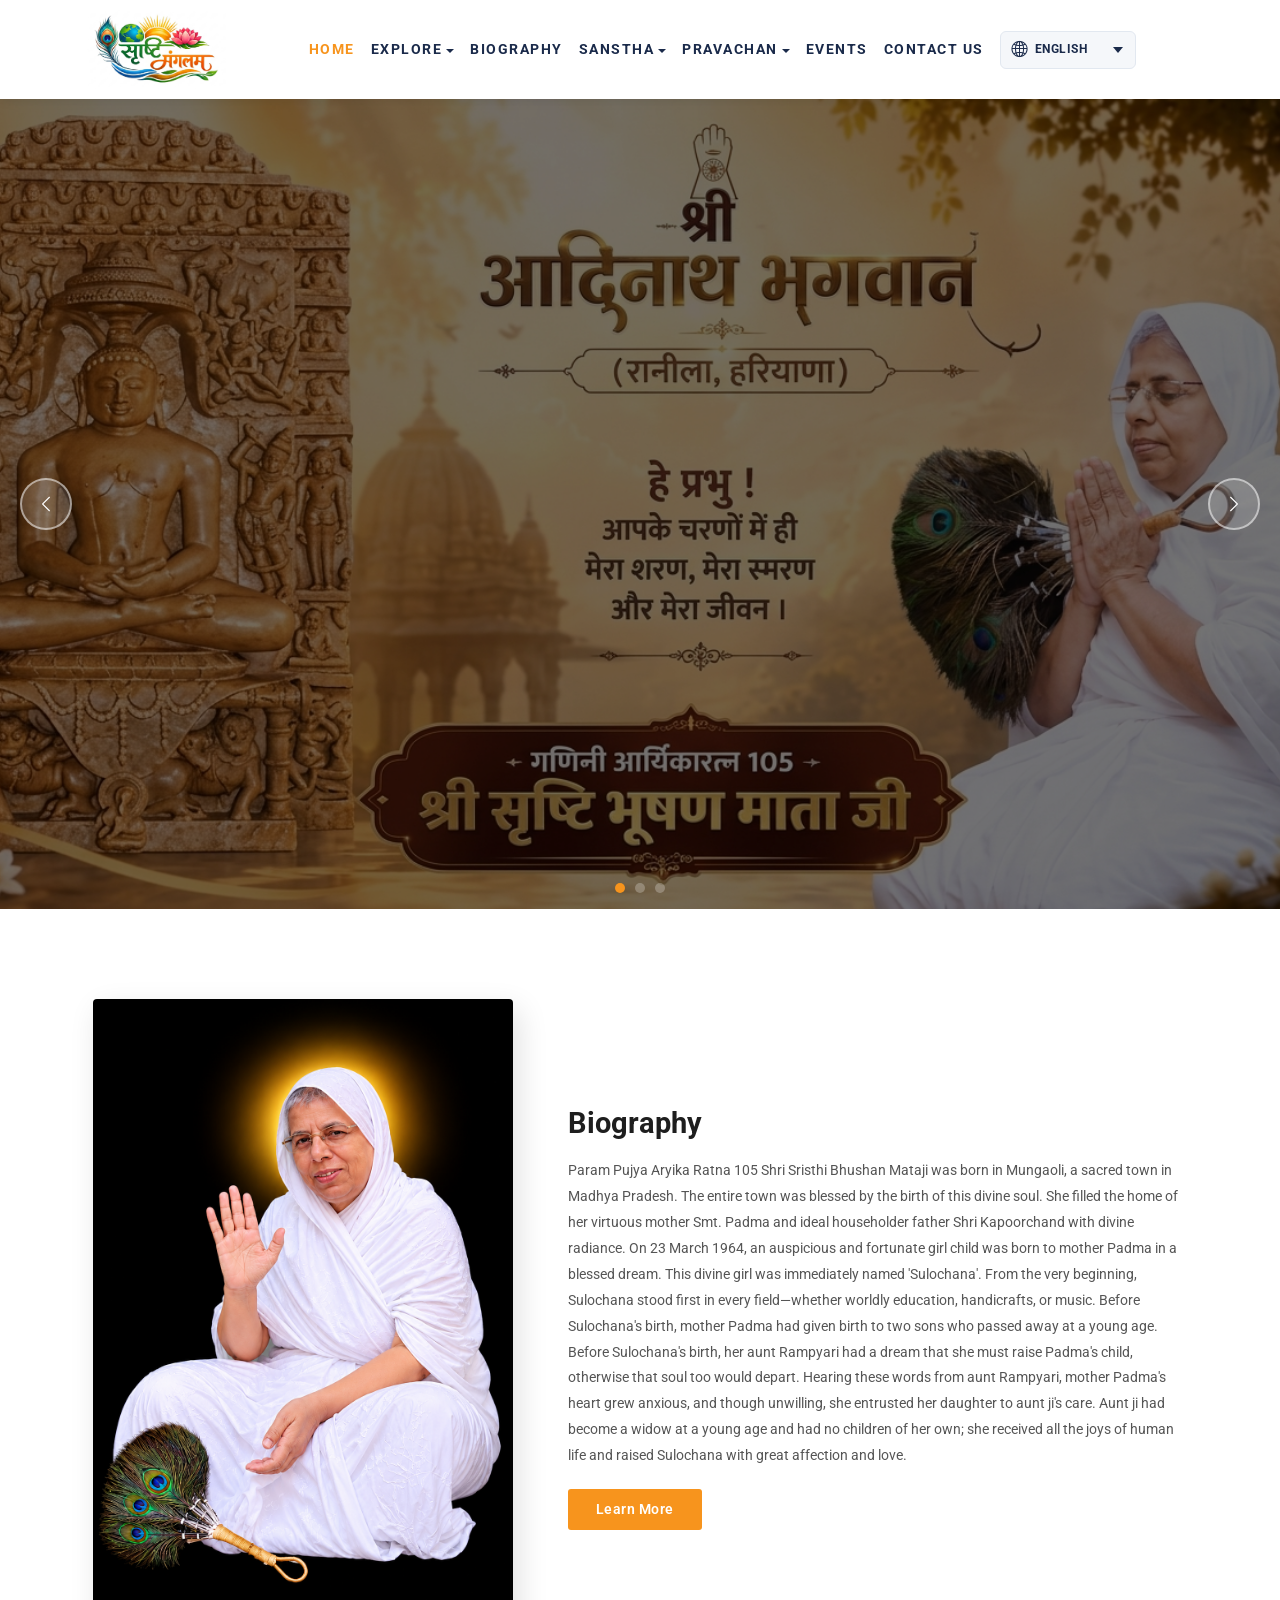
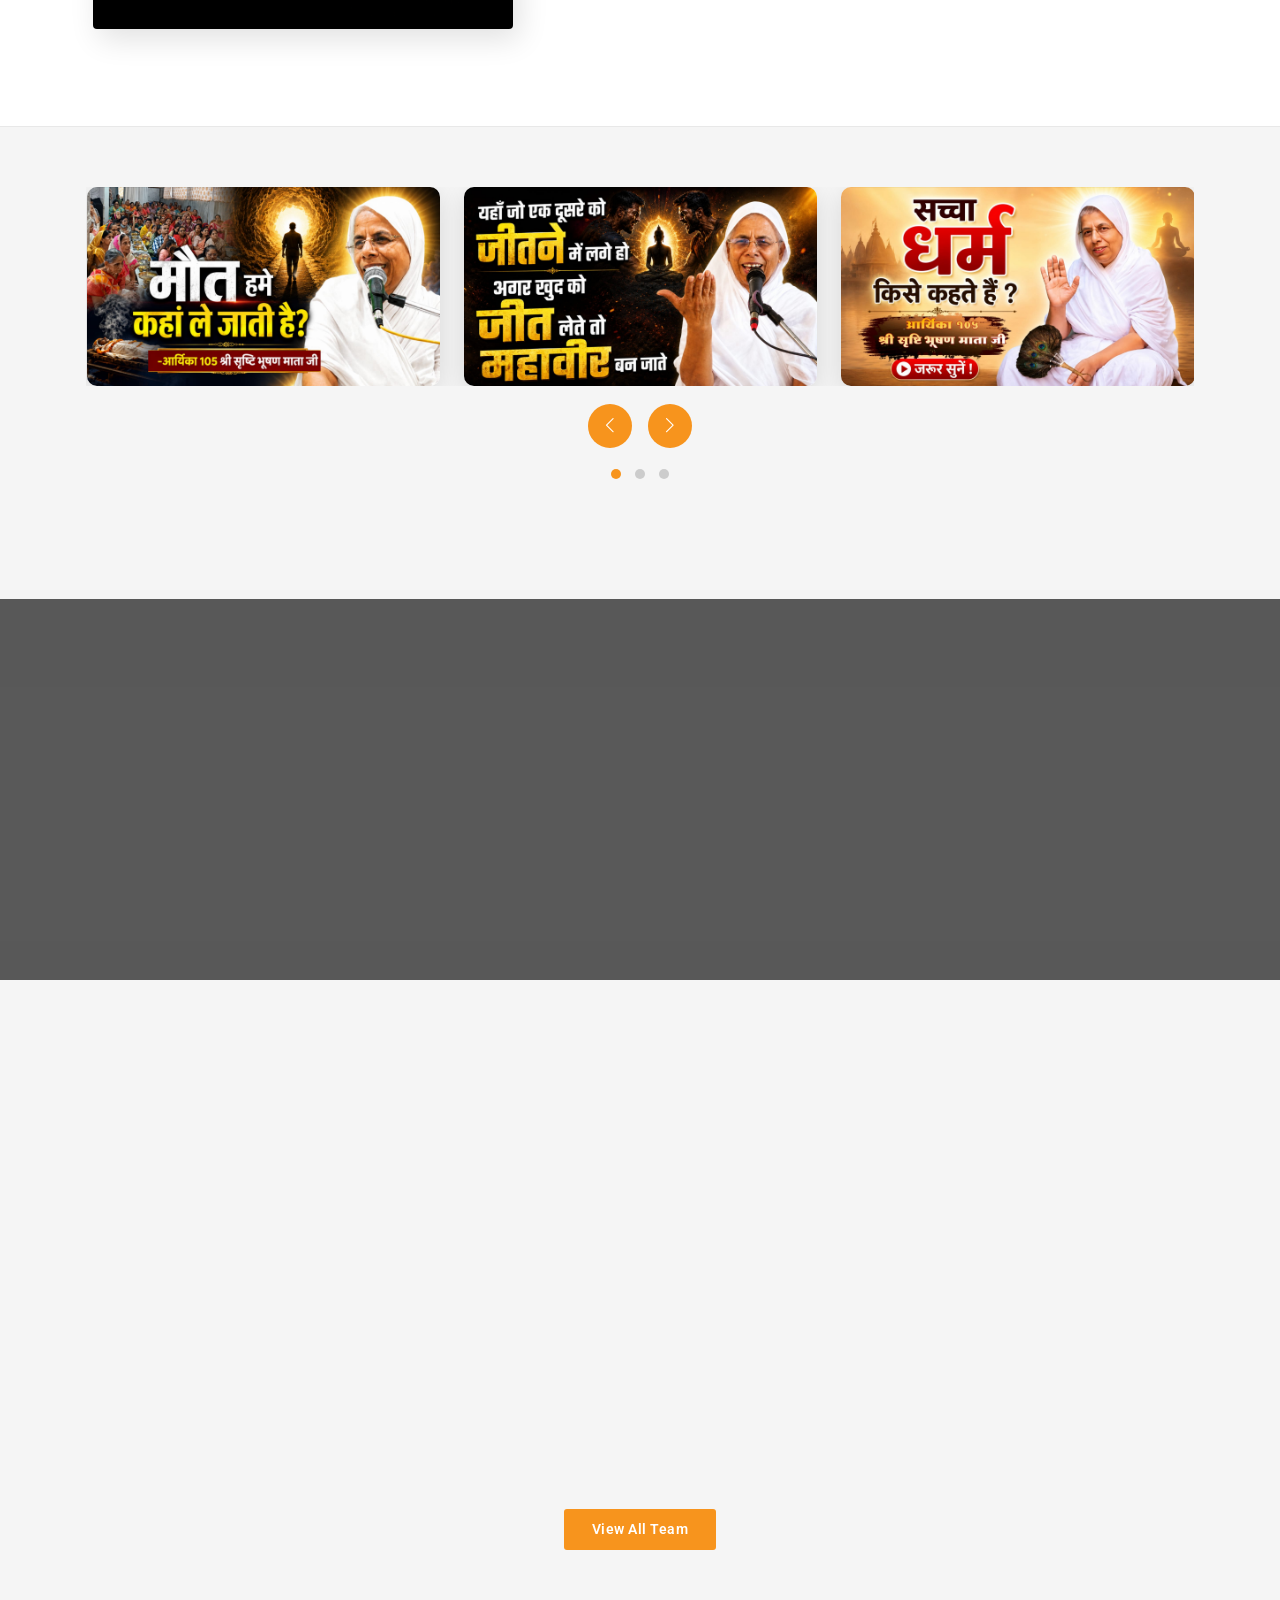
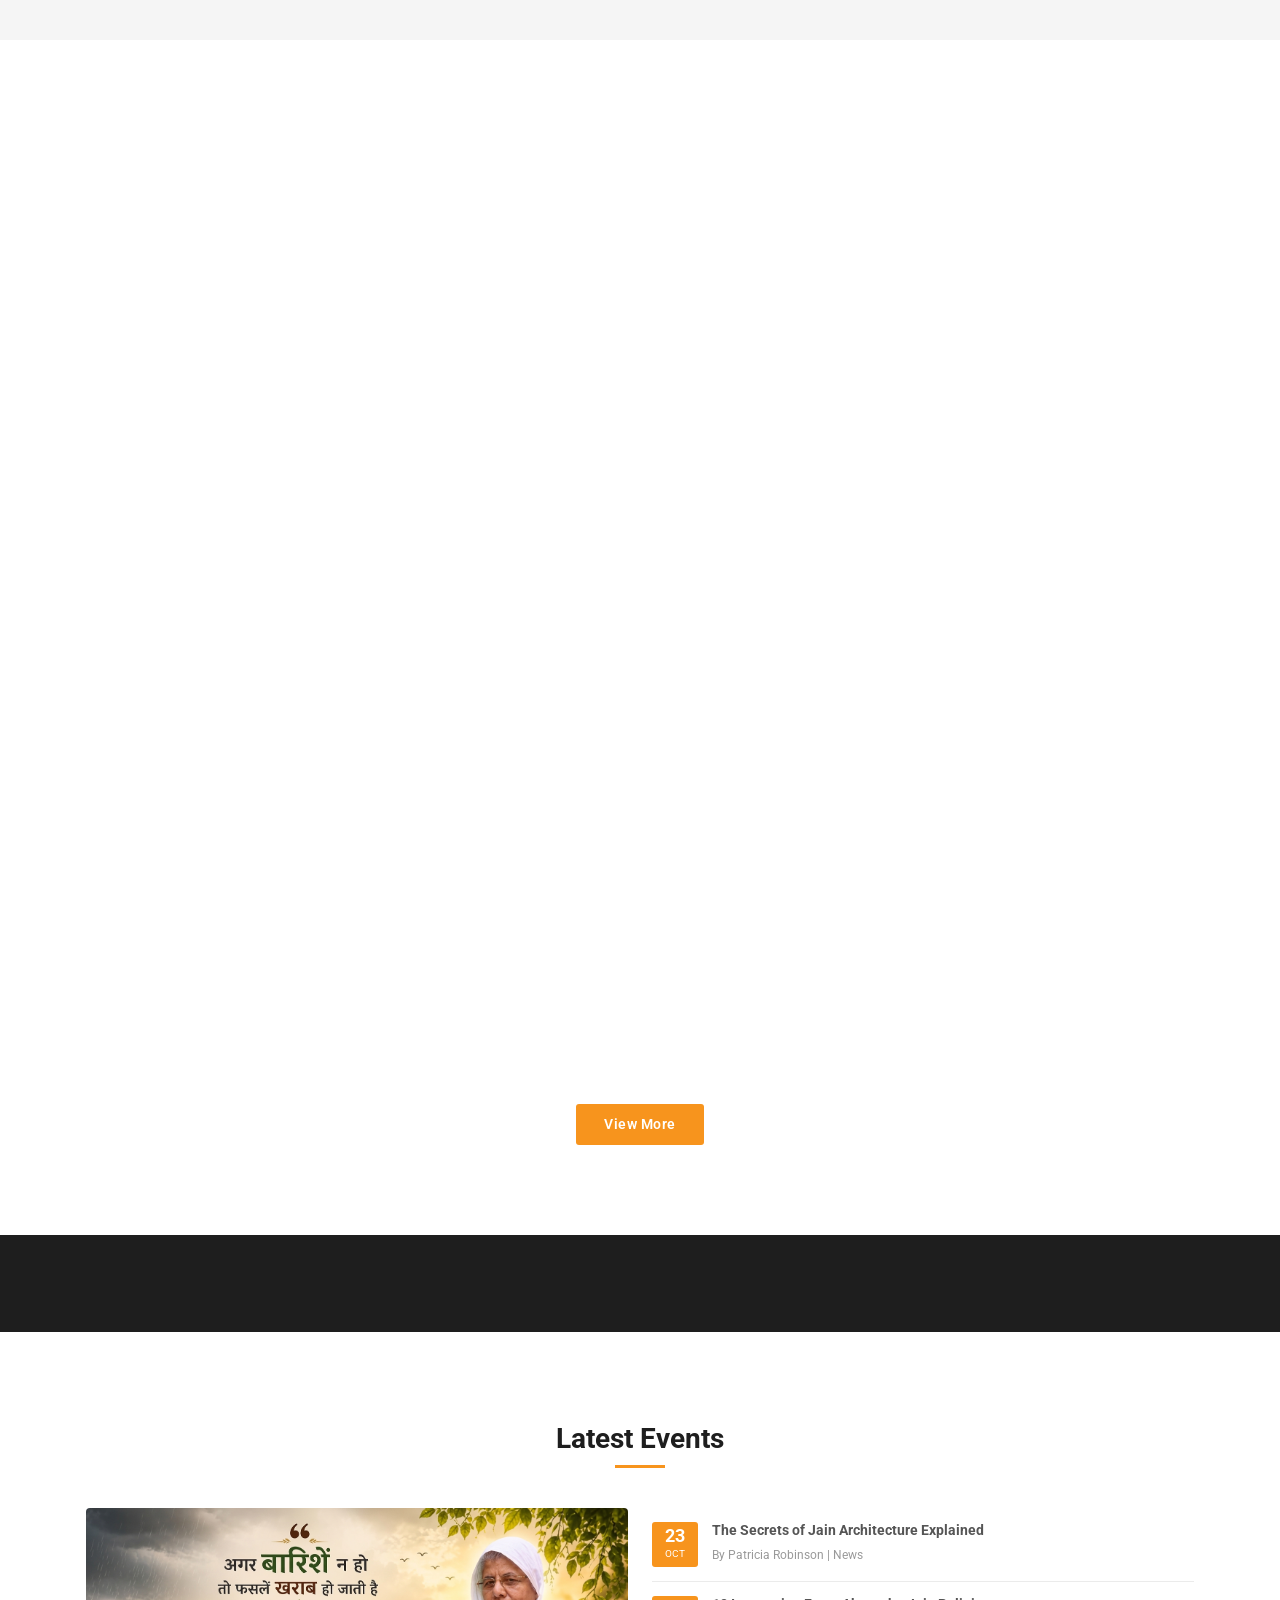
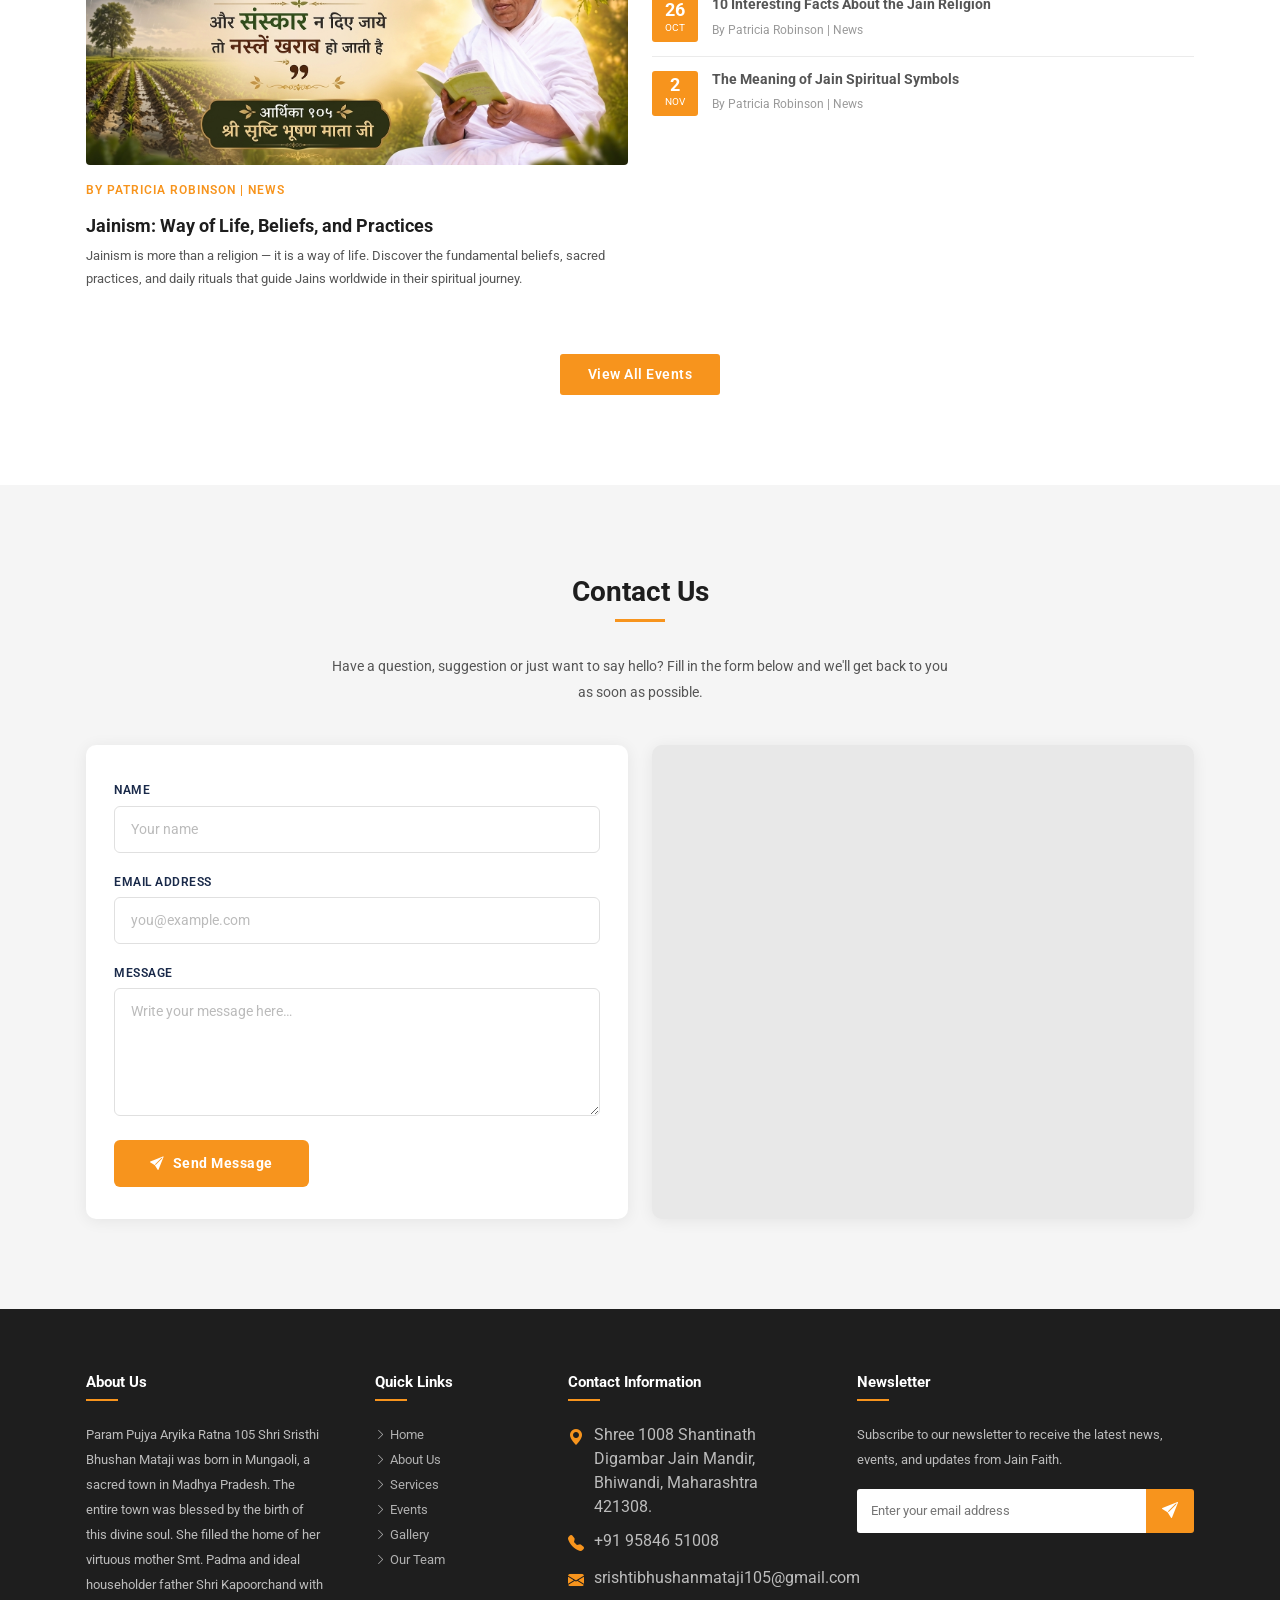
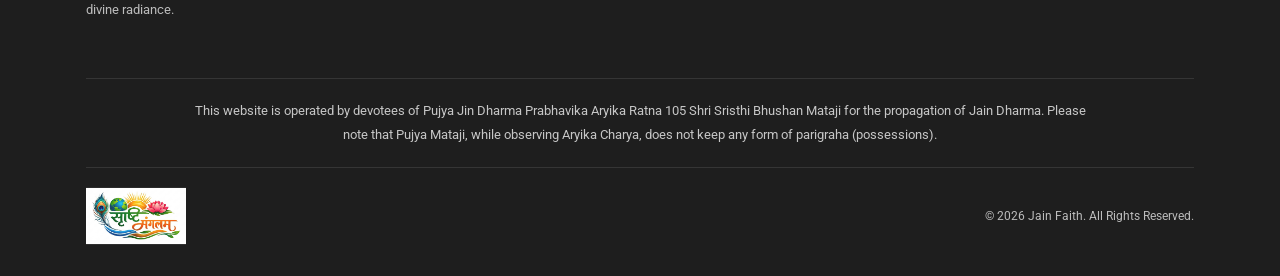
==== commit c1939d31: "updated the web page responsiveness" ====
--- a/index.html
+++ b/index.html
@@ -703,6 +703,482 @@
       .hero { min-height: 70vh; }
       .about-img-wrap img { max-width: 100%; margin-bottom: 30px; }
     }
+
+
+    /* ─── Responsive layout improvements ─────────────────────────────── */
+    :root {
+      --navy: #1a2a4a;
+    }
+
+    html {
+      scroll-behavior: smooth;
+      scroll-padding-top: 82px;
+    }
+
+    body {
+      min-width: 320px;
+      overflow-wrap: break-word;
+    }
+
+    img,
+    iframe {
+      max-width: 100%;
+    }
+
+    .container {
+      --bs-gutter-x: clamp(1.25rem, 3vw, 2rem);
+    }
+
+    .navbar {
+      z-index: 1030;
+    }
+
+    .navbar-toggler {
+      border: 1px solid rgba(26, 42, 74, .2);
+      padding: .4rem .6rem;
+    }
+
+    .navbar-toggler:focus {
+      box-shadow: 0 0 0 .2rem rgba(247, 148, 29, .2);
+    }
+
+    .hero-slide {
+      min-height: clamp(420px, 90vh, 820px);
+      background-position: center;
+      background-size: cover;
+    }
+
+    .about-img-wrap {
+      max-width: 100%;
+    }
+
+    .about-img-wrap img {
+      display: block;
+      height: auto;
+      margin-inline: auto;
+    }
+
+    .team-info {
+      min-width: 0;
+    }
+
+    .team-info p,
+    .team-info h6,
+    .footer p,
+    .footer li,
+    .dropdown-item {
+      overflow-wrap: anywhere;
+    }
+
+    .home-contact-form-wrap,
+    .home-contact-map {
+      min-width: 0;
+    }
+
+    .home-contact-map iframe {
+      width: 100%;
+    }
+
+    .newsletter-form {
+      width: 100%;
+      min-width: 0;
+    }
+
+    .newsletter-form input {
+      min-width: 0;
+    }
+
+    .footer-bottom {
+      align-items: center;
+    }
+
+    @media (max-width: 1199.98px) {
+      .navbar-nav .nav-link {
+        padding: 24px 12px;
+        letter-spacing: 1px;
+        font-size: .8rem;
+      }
+
+      .navbar-nav .nav-link.search-link {
+        padding-inline: 8px;
+      }
+
+      .hero-slide {
+        min-height: clamp(400px, 75vh, 700px);
+      }
+    }
+
+    @media (max-width: 991.98px) {
+      html {
+        scroll-padding-top: 72px;
+      }
+
+      .navbar {
+        padding: 6px 0;
+      }
+
+      .navbar-brand {
+        padding: 5px 0;
+      }
+
+      .navbar-brand img {
+        width: clamp(100px, 18vw, 125px);
+      }
+
+      .navbar-collapse {
+        max-height: calc(100vh - 76px);
+        overflow-y: auto;
+        padding: 8px 0 14px;
+      }
+
+      .navbar-nav {
+        align-items: stretch;
+        width: 100%;
+      }
+
+      .navbar-nav .nav-link,
+      .navbar-nav .nav-link.search-link {
+        padding: 12px 8px;
+        border-bottom: 1px solid #f0f0f0;
+        font-size: .84rem;
+      }
+
+      .navbar-nav .dropdown-menu {
+        position: static;
+        width: 100%;
+        margin: 0 0 6px;
+        box-shadow: none;
+        border: 0;
+        border-left: 3px solid var(--orange);
+        border-radius: 0;
+        background: #fafafa;
+      }
+
+      .navbar-nav .dropdown-item {
+        white-space: normal;
+        padding: 10px 16px;
+        line-height: 1.45;
+      }
+
+      .lang-select-wrap {
+        margin-top: 10px;
+      }
+
+      .hero-slide {
+        min-height: clamp(380px, 65vh, 620px);
+      }
+
+      .carousel-control-prev,
+      .carousel-control-next {
+        width: 42px;
+        height: 42px;
+      }
+
+      .carousel-control-prev {
+        left: 12px;
+      }
+
+      .carousel-control-next {
+        right: 12px;
+      }
+
+      .about-section,
+      .team-section,
+      .gallery-section,
+      .testimonials-section,
+      .blog-section,
+      .home-contact-section {
+        padding: 70px 0;
+      }
+
+      .features-section {
+        padding: 48px 0;
+      }
+
+      .cta-banner {
+        padding: 72px 0;
+      }
+
+      .footer {
+        padding: 52px 0 28px;
+      }
+    }
+
+    @media (max-width: 767.98px) {
+      .section-title {
+        font-size: clamp(1.4rem, 5vw, 1.7rem);
+        margin-bottom: 28px;
+      }
+
+      .hero-slide {
+        min-height: 56vh;
+        min-height: clamp(340px, 56svh, 520px);
+        background-position: center;
+      }
+
+      .hero-overlay {
+        background: rgba(0, 0, 0, .42);
+      }
+
+      .hero-content {
+        max-width: 100%;
+        padding: 24px 18px;
+      }
+
+      .hero-content h1 {
+        font-size: clamp(2rem, 8vw, 3rem);
+      }
+
+      .hero-content p {
+        font-size: .9rem;
+      }
+
+      .carousel-control-prev,
+      .carousel-control-next {
+        width: 36px;
+        height: 36px;
+        border-width: 1px;
+      }
+
+      .carousel-control-prev {
+        left: 8px;
+      }
+
+      .carousel-control-next {
+        right: 8px;
+      }
+
+      .carousel-control-prev-icon,
+      .carousel-control-next-icon {
+        width: 14px;
+        height: 14px;
+      }
+
+      .about-section,
+      .team-section,
+      .gallery-section,
+      .testimonials-section,
+      .blog-section,
+      .home-contact-section {
+        padding: 54px 0;
+      }
+
+      .about-section .row {
+        --bs-gutter-y: 1.5rem;
+      }
+
+      .about-img-wrap img {
+        max-width: min(100%, 360px);
+        margin-bottom: 8px;
+      }
+
+      .about-text h2 {
+        font-size: 1.55rem;
+      }
+
+      .about-text p {
+        font-size: .92rem;
+      }
+
+      .features-section {
+        padding: 36px 0;
+      }
+
+      .features-owl {
+        margin-bottom: 28px;
+      }
+
+      .features-owl .owl-slide-img {
+        aspect-ratio: 4 / 3;
+      }
+
+      .cta-banner {
+        padding: 58px 16px;
+      }
+
+      .cta-banner p {
+        font-size: .88rem;
+      }
+
+      .team-card {
+        padding: 16px;
+        gap: 13px;
+      }
+
+      .team-card img {
+        width: 68px;
+        height: 68px;
+      }
+
+      .team-info h6 {
+        font-size: .9rem;
+      }
+
+      .team-info p {
+        font-size: .76rem;
+      }
+
+      .gallery-item {
+        aspect-ratio: 1 / 1;
+      }
+
+      .community-banner {
+        padding: 24px 0;
+        text-align: center;
+      }
+
+      .community-banner .container {
+        justify-content: center !important;
+      }
+
+      .community-banner p {
+        width: 100%;
+        font-size: .95rem;
+      }
+
+      .home-contact-sub {
+        margin: 0 auto 28px;
+        font-size: .86rem;
+      }
+
+      .home-contact-form-wrap {
+        padding: 24px 20px;
+      }
+
+      .home-contact-map,
+      .home-contact-map iframe {
+        min-height: 300px;
+      }
+
+      .footer {
+        padding: 46px 0 24px;
+      }
+
+      .footer .row {
+        --bs-gutter-y: 2rem;
+      }
+
+      .footer h5 {
+        margin-bottom: 16px;
+      }
+
+      .footer-disclaimer {
+        margin-top: 28px;
+      }
+
+      .footer-bottom {
+        justify-content: center;
+        text-align: center;
+        flex-direction: column;
+      }
+
+      .footer-bottom p {
+        width: 100%;
+      }
+    }
+
+    @media (max-width: 575.98px) {
+      .container {
+        --bs-gutter-x: 1.25rem;
+      }
+
+      .hero-slide {
+        min-height: 340px;
+        min-height: 52svh;
+        background-position: center;
+      }
+
+      .carousel-indicators {
+        margin-bottom: 12px;
+      }
+
+      .carousel-indicators [data-bs-target] {
+        width: 8px;
+        height: 8px;
+        margin-inline: 4px;
+      }
+
+      .team-card {
+        align-items: flex-start;
+      }
+
+      .team-card img {
+        width: 58px;
+        height: 58px;
+      }
+
+      .gallery-section .row {
+        --bs-gutter-x: .65rem;
+        --bs-gutter-y: .65rem;
+      }
+
+      .home-contact-form-wrap {
+        padding: 20px 16px;
+      }
+
+      .home-contact-form-wrap .btn-submit {
+        width: 100%;
+      }
+
+      .home-contact-map,
+      .home-contact-map iframe {
+        min-height: 260px;
+      }
+
+      .newsletter-form input {
+        padding: 10px;
+        font-size: .78rem;
+      }
+
+      .newsletter-form button {
+        padding-inline: 13px;
+      }
+
+      .footer-logo img {
+        width: 90px;
+      }
+    }
+
+    @media (max-width: 359.98px) {
+      .team-card {
+        gap: 10px;
+        padding: 13px;
+      }
+
+      .team-card img {
+        width: 50px;
+        height: 50px;
+      }
+
+      .hero-slide {
+        min-height: 310px;
+      }
+    }
+
+    @media (prefers-reduced-motion: reduce) {
+      html {
+        scroll-behavior: auto;
+      }
+
+      *,
+      *::before,
+      *::after {
+        animation-duration: .01ms !important;
+        animation-iteration-count: 1 !important;
+        transition-duration: .01ms !important;
+        scroll-behavior: auto !important;
+      }
+
+      .anim-fade-up,
+      .anim-fade-left,
+      .anim-fade-right,
+      .anim-zoom,
+      .feature-card {
+        opacity: 1;
+        transform: none;
+      }
+    }
+
   </style>
 </head>
 <body data-i18n-title="title.home">
@@ -793,7 +1269,7 @@
 
     <!-- Slide 1 -->
     <div class="carousel-item active">
-      <div class="hero-slide" style="background-image: url('assets/images/slide_img/slide1.jpg');">
+      <div class="hero-slide" style="background-image: url('assets/images/slide_img/slide1.png');">
         <div class="hero-overlay"></div>
         <div class="container h-100 d-flex align-items-center">
           <div class="hero-content">
@@ -808,7 +1284,7 @@
 
     <!-- Slide 2 -->
     <div class="carousel-item">
-      <div class="hero-slide" style="background-image: url('assets/images/slide_img/slide2.jpg');">
+      <div class="hero-slide" style="background-image: url('assets/images/slide_img/slide2.png');">
         <div class="hero-overlay"></div>
         <div class="container h-100 d-flex align-items-center">
           <div class="hero-content">
@@ -823,7 +1299,7 @@
 
     <!-- Slide 3 -->
     <div class="carousel-item">
-      <div class="hero-slide" style="background-image: url('assets/images/slide_img/slide3.jpg');">
+      <div class="hero-slide" style="background-image: url('assets/images/slide_img/slide3.png');">
         <div class="hero-overlay"></div>
         <div class="container h-100 d-flex align-items-center">
           <div class="hero-content">
@@ -862,7 +1338,7 @@
       <div class="col-lg-5 text-center">
         <div class="about-img-wrap">
           <img
-            src="assets/images/slide_img/sristhi.jpeg"
+            src="assets/images/slide_img/sristhi.png"
             alt="Sristhi"
           />
         </div>
--- a/assets/css/loader.css
+++ b/assets/css/loader.css
@@ -1,35 +1,3 @@
-html.page-loading body {
-  overflow: hidden;
-  height: 100vh;
-}
-
-html.page-loading body > *:not(#page-loader) {
-  visibility: hidden;
-  opacity: 0;
-  pointer-events: none;
-}
-
-html.page-ready body {
-  overflow: auto;
-  height: auto;
-}
-
-html.page-ready body > *:not(#page-loader) {
-  visibility: visible;
-  opacity: 1;
-  transition: opacity 0.5s ease 0.15s;
-}
-
-.page-loader {
-  position: fixed;
-  inset: 0;
-  z-index: 99999;
-  display: flex;
-  align-items: center;
-  justify-content: center;
-  background: #fff;
-  transition: opacity 0.55s ease, visibility 0.55s ease;
-}
 
 .page-loader.loader-hidden {
   opacity: 0;
@@ -61,3 +29,24 @@
     animation: none;
   }
 }
+
+
+/* Keep the full-screen loader stable on mobile browsers with dynamic viewport bars. */
+.page-loader {
+  min-height: 100vh;
+  min-height: 100svh;
+}
+
+.page-loader img {
+  width: 100%;
+  height: 100%;
+  min-height: 100vh;
+  min-height: 100svh;
+  object-fit: cover;
+}
+
+@media (max-width: 575.98px) {
+  .page-loader img {
+    object-position: center;
+  }
+}
